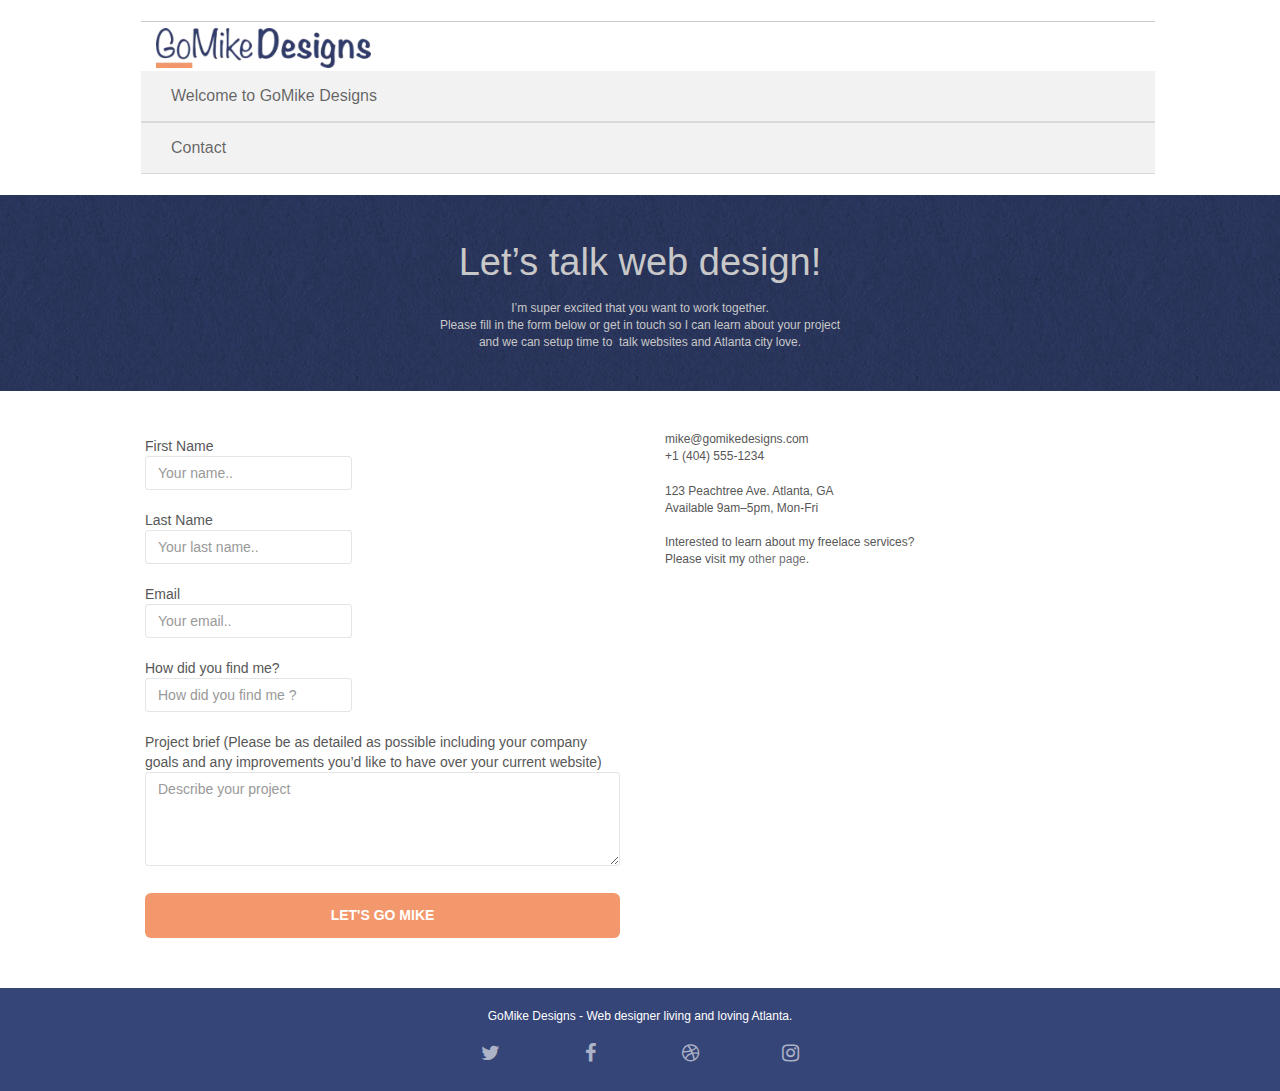
==== page2.html @ f14f6862 "Trying to put button in black for contrast issues" ====
<!doctype html>
<html lang=EN>
<head>
    <meta charset="utf-8">
    <meta name="keywords" content="seo, google, website, internet, web design, design agency, design agency, design agency, design agency, design agency, design agency, logo design atlanta">
    <meta name="description" content="I'm Mike and your should hire me to build your website">
    <meta name="viewport" content="width=device-width, initial-scale=1.0, viewport-fit=cover">
    <link rel="shortcut icon" type="image/png" href="favicon.jpg">
    
	<link rel="stylesheet" type="text/css" href="./css/bootstrap-min.css">
	<link rel="stylesheet" type="text/css" href="style-min.css">
	<link rel="stylesheet" type="text/css" href="./css/font-awesome-min.css">
	<link rel="stylesheet" type="text/css" href="./css/et-line-min.css">

	<title>Contact</title>
    
<!-- Analytics -->
 
<!-- Analytics END -->
    
</head>
<body>
<!-- Main container -->
<div class="page-container">
    
<!-- bloc-0 -->
<div class="bloc bgc-white l-bloc " id="bloc-0">
	<div class="container bloc-sm">
		<nav class="navbar row">
			<div class="navbar-header">
				<a class="navbar-brand" href="index.html"><img src="images/atlanta-web-design-logo.webp"  height="40" alt="logo, seo, google, website, internet, web design, design agency"></a>
				<button id="nav-toggle" type="button" class="ui-navbar-toggle navbar-toggle" data-toggle="collapse" data-target=".navbar-1">
					<span class="sr-only">Toggle navigation</span><span class="icon-bar"></span><span class="icon-bar"></span><span class="icon-bar"></span>
				</button>
			</div>
			<div class="collapse navbar-collapse navbar-1 special-dropdown-nav">
				<ul class="site-navigation nav navbar-nav">
					<li>
						<a href="index.html">Welcome to GoMike Designs</a>
					</li>
					<li>
					</li>
					<li>
						<a href="page2.html">Contact</a>
					</li>
				</ul>
			</div>
		</nav>
	</div>
</div>
<!-- bloc-0 END -->

<!-- bloc-6 -->
<div class="bloc bg-dots-bg bg-repeat bgc-dark-slate-blue d-bloc bloc-bg-texture texture-paper" id="bloc-6">
	<div class="container bloc-lg">
		<div class="row">
			<div class="col-sm-12">
				<p class="text-center hero-bloc-text tc-white">
					Let&rsquo;s talk web design!
				</p>
				<p class="text-center mg-lg tc-white tight-width-whitespace">
					I&rsquo;m super excited that you want to work together.<br>Please fill in the form below or get in touch so I can learn about your project <br>and we can setup time to &nbsp;talk websites and Atlanta city love.
				</p>
			</div>
		</div>
	</div>
</div>
<!-- bloc-6 END -->

<!-- bloc-7 -->
<div class="bloc bgc-white l-bloc" id="bloc-7">
	<div class="container bloc-lg">
		<div class="row">
			<div class="col-sm-6">
				<form id="form_1" novalidate success-msg="Your message has been sent." fail-msg="Sorry it seems that our mail server is not responding, Sorry for the inconvenience!">
					<div class="form-group">
						<label for="fname">First Name
							<input id="fname" class="form-control" type="text" required placeholder="Your name.."/>
						</label>
					</div>
					<div class="form-group">
						<label for="lname">Last Name
							<input id="lname" class="form-control" type="text" required placeholder="Your last name.."/>
						</label>
					</div>
					<div class="form-group">
						<label for="fname">
							Email
							<input id="email" class="form-control" type="email" required placeholder="Your email.."/>
						</label>
					</div>
					<div class="form-group">
						<label for="foud-us">
							How did you find me?
							<input class="form-control" type="text" required id="input_504" placeholder="How did you find me ?"/>
						</label>
					</div>
					<div class="form-group">
						<label for="project-brief">
							Project brief (Please be as detailed as possible including your company goals and any improvements you&rsquo;d like to have over your current website)<br>
							<textarea id="message" class="form-control" type="text" rows="4" cols="50" required placeholder="Describe your project"></textarea>
						</label>
					</div> 
					<button class="bloc-button btn btn-lg btn-block cta-hero btn-atomic-tangerine" type="submit" color=black>
						Let's go Mike
					</button>



				</form>
			</div>
			<div class="col-sm-6">
				<p>
					mike@gomikedesigns.com<br>+1 (404) 555-1234<br> <br>123 Peachtree Ave. Atlanta, GA<br>Available 9am–5pm, Mon-Fri <br> <br>Interested to learn about my freelace services? <br>Please visit my&nbsp;<a class="ltc-atomic-tangerine" href="index.html">other page</a>.
				</p>
			</div>
		</div>
	</div>
</div>
<!-- bloc-7 END -->

<!-- ScrollToTop Button -->
<a class="bloc-button btn btn-d scrollToTop" onclick="scrollToTarget('1')"><span class="fa fa-chevron-up"></span></a>
<!-- ScrollToTop Button END-->


<!-- Footer - bloc-8 -->
<div class="bloc bgc-dark-slate-blue d-bloc" id="bloc-8">
	<div class="container bloc-sm">
		<div class="row">
			<div class="col-sm-12">
				<p class="text-center white">
					GoMike Designs - Web designer living and loving Atlanta.<br>
				</p>
				<div class="row row-no-gutters social">
					<div class="col-sm-3">
						<div class="text-center">
							<a class="social" href="https://twitter.com/">
								<span class="hide">link to twitter page</span>
								<span class="fa fa-twitter icon-md"></span>
							</a>
						</div>
					</div>
					<div class="col-sm-3">
						<div class="text-center">
							<a class="social" href="https://www.facebook.com/">
								<span class="hide">link to facebook page</span>
								<span class="fa fa-facebook icon-md"></span>
							</a>
						</div>
					</div>
					<div class="col-sm-3">
						<div class="text-center">
							<a class="social" href="https://dribbble.com/">
								<span class="hide">link to dribbble page</span>
								<span class="fa fa-dribbble icon-md"></span>
							</a>
						</div>
					</div>
					<div class="col-sm-3">
						<div class="text-center">
							<a class="social" href="https://www.instagram.com/">
								<span class="hide">link to instagram page</span>
								<span class="fa fa-instagram icon-md"></span>
							</a>
						</div>
					</div>
				</div>
			</div>
		</div>
	</div>
</div>
<!-- Footer - bloc-8 END -->

</div>
<!-- Main container END -->

	<script src="./js/jquery-2.1.0-min.js"></script>
	<script src="./js/bootstrap-min.js"></script>
	<script src="./js/blocs-min.js"></script>
	<script src="./js/jquery.touchSwipe-min.js"></script>
	<script src="./js/gmaps-min.js"></script>




</body>
</html>
---- style-min.css ----
body{margin:0;padding:0;background:#fff;overflow-x:hidden;-webkit-font-smoothing:antialiased;-moz-osx-font-smoothing:grayscale}a,button{transition:all .3s ease-in-out;outline:0}img{max-width:100%;height:auto}a:hover{text-decoration:none;cursor:pointer}#page-loading-blocs-notifaction{position:fixed;top:0;bottom:0;width:100%;z-index:100000;background:#fff url(img/pageload-spinner.gif) no-repeat center center}.bloc{width:100%;clear:both;background:50% 50% no-repeat;padding:0 50px;-webkit-background-size:cover;-moz-background-size:cover;-o-background-size:cover;background-size:cover;position:relative}.bloc .container{padding-left:0;padding-right:0}.bloc-lg{padding:100px 50px}.bloc-md{padding:50px}.bloc-sm{padding:20px 50px}.bg-b-edge,.bg-bl-edge,.bg-br-edge,.bg-center,.bg-l-edge,.bg-r-edge,.bg-repeat,.bg-t-edge,.bg-tl-edge,.bg-tr-edge{-webkit-background-size:auto;-moz-background-size:auto;-o-background-size:auto;background-size:auto}.bg-repeat{background:repeat}.bg-t-edge{background:top no-repeat}.bloc-bg-texture::before{content:"";background-size:2px 2px;position:absolute;top:0;bottom:0;left:0;right:0}.texture-paper::before{background:url(img/texture-paper.webp);background-size:280px 280px}.b-parallax{background-attachment:fixed}.d-bloc{color:rgba(255,255,255,.7)}.d-bloc button:hover{color:rgba(255,255,255,.9)}.d-bloc .icon-round,.d-bloc .icon-rounded,.d-bloc .icon-semi-rounded-a,.d-bloc .icon-semi-rounded-b,.d-bloc .icon-square{border-color:rgba(255,255,255,.9)}.d-bloc .divider-h span{border-color:rgba(255,255,255,.2)}.d-bloc .a-btn,.d-bloc .navbar a,.d-bloc .navbar-brand,.d-bloc a .icon-lg,.d-bloc a .icon-md,.d-bloc a .icon-sm,.d-bloc a .icon-xl,.d-bloc h1 a,.d-bloc h2 a,.d-bloc h3 a,.d-bloc h4 a,.d-bloc h5 a,.d-bloc h6 a,.d-bloc p a{color:rgba(255,255,255,.6)}.d-bloc .a-btn:hover,.d-bloc .navbar a:hover,.d-bloc .navbar-brand:hover,.d-bloc a:hover .icon-lg,.d-bloc a:hover .icon-md,.d-bloc a:hover .icon-sm,.d-bloc a:hover .icon-xl,.d-bloc h1 a:hover,.d-bloc h2 a:hover,.d-bloc h3 a:hover,.d-bloc h4 a:hover,.d-bloc h5 a:hover,.d-bloc h6 a:hover,.d-bloc p a:hover{color:#fff}.d-bloc .navbar-toggle .icon-bar{background:#fff}.d-bloc .btn-wire,.d-bloc .btn-wire:hover{color:#fff;border-color:#fff}.d-bloc .panel{color:rgba(0,0,0,.5)}.d-bloc .panel button:hover{color:rgba(0,0,0,.7)}.d-bloc .panel icon{border-color:rgba(0,0,0,.7)}.d-bloc .panel .divider-h span{border-color:rgba(0,0,0,.1)}.d-bloc .panel .a-btn{color:rgba(0,0,0,.6)}.d-bloc .panel .a-btn:hover{color:#000}.d-bloc .panel .btn-wire,.d-bloc .panel .btn-wire:hover{color:rgba(0,0,0,.7);border-color:rgba(0,0,0,.3)}.d-bloc .panel,.l-bloc{color:rgba(0,0,0,.5)}.d-bloc .panel button:hover,.l-bloc button:hover{color:rgba(0,0,0,.7)}.l-bloc .icon-round,.l-bloc .icon-rounded,.l-bloc .icon-semi-rounded-a,.l-bloc .icon-semi-rounded-b,.l-bloc .icon-square{border-color:rgba(0,0,0,.7)}.d-bloc .panel .divider-h span,.l-bloc .divider-h span{border-color:rgba(0,0,0,.1)}.d-bloc .panel .a-btn,.l-bloc .a-btn,.l-bloc .navbar a,.l-bloc .navbar-brand,.l-bloc a .icon-lg,.l-bloc a .icon-md,.l-bloc a .icon-sm,.l-bloc a .icon-xl,.l-bloc h1 a,.l-bloc h2 a,.l-bloc h3 a,.l-bloc h4 a,.l-bloc h5 a,.l-bloc h6 a,.l-bloc p a{color:rgba(0,0,0,.6)}.d-bloc .panel .a-btn:hover,.l-bloc .a-btn:hover,.l-bloc .navbar a:hover,.l-bloc .navbar-brand:hover,.l-bloc a:hover .icon-lg,.l-bloc a:hover .icon-md,.l-bloc a:hover .icon-sm,.l-bloc a:hover .icon-xl,.l-bloc h1 a:hover,.l-bloc h2 a:hover,.l-bloc h3 a:hover,.l-bloc h4 a:hover,.l-bloc h5 a:hover,.l-bloc h6 a:hover,.l-bloc p a:hover{color:#000}.l-bloc .navbar-toggle .icon-bar{color:rgba(0,0,0,.6)}.d-bloc .panel .btn-wire,.d-bloc .panel .btn-wire:hover,.l-bloc .btn-wire,.l-bloc .btn-wire:hover{color:rgba(0,0,0,.7);border-color:rgba(0,0,0,.3)}.voffset{margin-top:30px}.voffset-lg{margin-top:80px}.row-no-gutters{margin-right:0;margin-left:0}.row.row-no-gutters>[class*=" col-"],.row.row-no-gutters>[class^=col-]{padding-right:0;padding-left:0}#bloc-2-services p{font-size:11px}.navbar{margin-bottom:0;z-index:1}.navbar-brand{height:auto;padding:3px 15px;font-size:25px;font-weight:400;font-weight:600;line-height:44px}.navbar-brand img{max-height:200px;margin:0 5px 0 0;display:inline}.navbar-brand img[src$=svg]{min-width:100px}.nav-center .navbar-brand img{margin:0}.navbar .nav{padding-top:2px;margin-right:-16px;float:right;z-index:1}.nav>li{float:left;margin-top:4px;font-size:16px}.navbar-nav .open .dropdown-menu>li>a{text-align:inherit}.nav>li a:focus,.nav>li a:hover{background:0 0}.navbar-toggle{margin:10px 10px 0 0;border:0}.navbar-toggle:hover{background:0 0}.navbar-toggle .icon-bar{background-color:rgba(0,0,0,.5);width:26px}.nav-invert .navbar .nav{float:left}.nav-invert .navbar-brand,.nav-invert .navbar-header{float:right;position:relative;z-index:2}@media (min-width:768px){.site-navigation{position:absolute;top:50%;right:20px;transform:translate(0,-50%);-webkit-transform:translateY(-50%)}.nav>li .dropdown-menu a,.nav>li .dropdown-menu a:hover{color:#484848}.nav-invert .site-navigation{left:0;right:0}.nav-center{text-align:center}.nav-center .navbar-header{width:100%}.nav-center .nav>li,.nav-center .navbar-brand,.nav-center .navbar-header{float:none;display:inline-block}.nav-center .site-navigation{position:relative;width:100%;right:0;margin-right:0;margin-top:20px}.nav-center.mini-nav .navbar-toggle{float:none;margin:10px auto 0}}.nav>li>.dropdown a{background:0 0;display:block;padding:14px 15px}nav .caret{margin:0 5px}.dropdown-menu .dropdown-menu{top:-8px;left:100%}.dropdown-menu .dropmenu-flow-right{top:100%;left:0;margin-left:-1px;border-top-left-radius:0;border-top-right-radius:0}.dropdown-menu .dropdown span{border:4px solid #000;border-top-color:transparent;border-right-color:transparent;border-bottom-color:transparent;margin:6px -5px 0 0;float:right}.mg-md{margin-top:10px;margin-bottom:20px}.mg-lg{margin-top:10px;margin-bottom:40px}.btn{margin:0 5px 5px 0}.btn.pull-right{margin:0 0 5px 5px}.btn-d,.btn-d:focus,.btn-d:hover{color:#fff;background:rgba(0,0,0,.3)}button{outline:0}.btn-rd{border-radius:40px}.btn-clean{border:1px solid rgba(0,0,0,.08);border-bottom-color:rgba(0,0,0,.1);text-shadow:0 1px 0 rgba(0,0,1,.1);box-shadow:0 1px 3px rgba(0,0,1,.25),inset 0 1px 0 0 rgba(255,255,255,.15)}.icon-md{font-size:30px;margin:8px}.icon-lg{font-size:60px}.sm-shadow{text-shadow:0 1px 2px rgba(0,0,0,.3)}.panel-sq,.panel-sq .panel-footer,.panel-sq .panel-heading{border-radius:0}.panel-rd{border-radius:30px}.panel-rd .panel-heading{border-radius:29px 29px 0 0}.panel-rd .panel-footer{border-radius:0 0 29px 29px}.form-control{border-color:rgba(0,0,0,.1);box-shadow:none}.scrollToTop{width:40px;height:40px;position:fixed;bottom:20px;right:20px;opacity:0;z-index:500;transition:all .3s ease-in-out}.scrollToTop span{margin-top:6px}.showScrollTop{font-size:14px;opacity:1}a[data-lightbox]{position:relative;display:block;text-align:center}a[data-lightbox]:hover::before{content:"+";font-family:HelveticaNeue-Light,"Helvetica Neue Light","Helvetica Neue",Helvetica,Arial;font-size:32px;width:50px;height:50px;margin-left:-25px;border-radius:50%;background:rgba(0,0,0,.6);color:#fff;font-weight:100;z-index:1;position:absolute;top:50%;transform:translateY(-50%);-webkit-transform:translateY(-50%)}a[data-lightbox]:hover img{opacity:.6;-webkit-animation-fill-mode:none;animation-fill-mode:none}#lightbox-modal{display:flex;align-items:center}#lightbox-modal .modal-dialog{width:90%;max-width:900px;margin:0 auto 0}#lightbox-modal .modal-dialog img{max-height:90vh;margin:0 auto}.lightbox-caption{padding:20px;color:#fff;background:rgba(0,0,0,.5);position:absolute;left:15px;right:15px;bottom:5px}.close-lightbox{color:#fff;font-size:30px;position:absolute;top:20px;right:20px;z-index:20;background:rgba(0,0,0,.5);border:none;line-height:30px;padding:0 9px 5px;opacity:.3}.close-lightbox:hover,.next-lightbox:hover,.prev-lightbox:hover{opacity:1;color:#fff}.next-lightbox,.prev-lightbox{font-size:20px;color:rgba(255,255,255,.9);background:rgba(0,0,0,.5);transition:all .2s ease-in-out;position:absolute;top:45%;z-index:1;opacity:.4}.next-lightbox{padding:6px 8px 1px 13px;right:25px}.prev-lightbox{padding:6px 13px 1px 10px;left:25px}.snapshot-lb .modal-body{padding-bottom:45px}.snapshot-lb .lightbox-caption{padding:0;color:rgba(0,0,0,.5);background:0 0}.btn,a,h1,h2,h3,h4,h5,h6,label,p{font-family:helvetica;font-weight:400;color:#575757}.container{max-width:1000px}.hero-bloc-text{font-size:38px}.hero-bloc-text-sub{font-size:36px}.statement-bloc-text{line-height:26px;font-style:italic;font-size:20px;text-align:center;font-weight:lighter;max-width:520px;margin:auto auto auto auto}p{font-size:12px}.tight-width-whitespace{max-width:600px;margin:auto auto auto auto}.h1{font-size:20px;font-family:"Open Sans"}.cta-hero{margin-top:22px;color:#fff;text-transform:uppercase;padding:12px 28px 12px 28px;font-size:1em;font-weight:700}.social{max-width:400px;margin:auto auto auto auto}.social a{text-decoration:none;color:#000;font-size:2rem}.hide{opacity:0}h2{font-size:22px;line-height:1.4em}h3{font-size:15px;text-transform:uppercase;font-weight:700;color:#333}.med-width-whitespace{max-width:800px;margin:auto auto auto auto;box-shadow:0 0 0 #000}h1{color:#333}h4{color:#333}.icons{margin-bottom:14px;margin-top:24px}.white{color:#fff}.portfolio-thumb{margin-bottom:24px}.portfolio-row{margin-bottom:44px;margin-top:50px}.avatar{box-shadow:0 4px 9px rgba(0,0,0,.3)}.black-background{background-color:rgba(35,31,32,.7);padding:40px 40px 40px 40px}.bold-link{font-weight:900;text-decoration:underline}.service-header{font-size:15px;font-weight:700;text-transform:uppercase}.bgc-white{background-color:#fff}.bgc-dark-slate-blue{background-color:#364577}.bgc-atomic-tangerine{background-color:#f3976c}.tc-white{color:#c8c8c8}.btn-atomic-tangerine{background:#f3976c;color:#fff}.btn-atomic-tangerine:hover{background:#c27956;color:#fff}.ltc-white{color:#fff}.ltc-white:hover{color:#ccc}.ltc-atomic-tangerine{color:#f3976c}.ltc-atomic-tangerine:hover{color:#c27956}.icon-dark-slate-blue{color:#364577;border-color:#364577}.bg-dots-bg img{background-image:url(img/dots-bg.webp)}.bg-lines-h2-bg img{background-image:url(img/lines-h2-bg.webp)}.bg-atlanta-20made-20sign img{background-image:url(img/atlanta-made-sign.webp)}.bg-atlanta-20made-20sign-20orange img{background-image:url(img/atlanta-made-sign-orange.webp);padding-right:20px}.bloc-tile-2.full-width-bloc .container,.bloc-tile-3.full-width-bloc .container,.bloc-tile-4.full-width-bloc .container,.bloc.full-width-bloc{padding-left:0;padding-right:0}.nav-center.navbar .nav{max-width:100%}.b-parallax{background-attachment:scroll}#hero-bloc,.page-container{overflow-x:hidden;position:relative}.bloc{padding-left:constant(safe-area-inset-left);padding-right:constant(safe-area-inset-right)}.bloc-group,.bloc-group .bloc{display:block;width:100%}.bloc-fill-screen .fill-bloc-bottom-edge,.bloc-fill-screen .fill-bloc-top-edge{padding:0 20px;padding-left:constant(safe-area-inset-left);padding-right:constant(safe-area-inset-right)}#disqus_thread,h1,h2,h3,h4,h5,h6,p{padding-left:10px;padding-right:10px}.b-parallax{background-attachment:scroll}.navbar .nav{padding-top:0;border-top:1px solid rgba(0,0,0,.2);float:none}.navbar.row{margin-left:0;margin-right:0}.site-navigation{position:inherit;transform:none;-webkit-transform:none;-ms-transform:none}.nav>li{margin-top:0;border-bottom:1px solid rgba(0,0,0,.1);background:rgba(0,0,0,.05);text-align:left;padding-left:15px;width:100%}.nav>li:hover{background:rgba(0,0,0,.08)}.dropdown .dropdown a .caret{float:none;margin:5px 0 0 10px;border:4px solid #000;border-bottom-color:transparent;border-right-color:transparent;border-left-color:transparent}#hero-bloc .navbar .nav{background:rgba(0,0,0,.8)}#hero-bloc .navbar .nav a{color:rgba(255,255,255,.6)}.hero{padding:50px 0}.hero-nav{left:-1px;right:-1px}.navbar-collapse{padding:0;overflow-x:hidden;-webkit-box-shadow:none;box-shadow:none}.navbar-brand img{max-height:40px;width:auto}.nav-invert .navbar-header{float:none;width:100%}.nav-invert .navbar-toggle{float:left;margin-left:10px}.bloc{padding-left:0;padding-right:0}.bloc-lg,.bloc-xl,.bloc-xxl{padding:40px 0}.bloc-md,.bloc-sm{padding-left:0;padding-right:0}.bloc-fill-screen .fill-bloc-bottom-edge,.bloc-fill-screen .fill-bloc-top-edge,.bloc-tile-2 .container,.bloc-tile-3 .container,.bloc-tile-4 .container{padding-left:0;padding-right:0}.a-block{padding:0 10px}.btn-dwn{display:none}.voffset{margin-top:5px}.voffset-md{margin-top:20px}.voffset-lg{margin-top:30px}form{padding:5px}.close-lightbox{display:inline-block}.blocsapp-device-iphone5{background-size:216px 425px;padding-top:60px;width:216px;height:425px}.blocsapp-device-iphone5 img{width:180px;height:320px}
---- css/et-line-min.css ----
/**
 * Minified by jsDelivr using clean-css v4.1.6.
 * Original file: /npm/et-line@1.0.1/style.css
 * 
 * Do NOT use SRI with dynamically generated files! More information: https://www.jsdelivr.com/using-sri-with-dynamic-files
 */
 @font-face{font-family:et-line;src:url(fonts/et-line.eot);src:url(fonts/et-line.eot?#iefix) format('embedded-opentype'),url(fonts/et-line.woff) format('woff'),url(fonts/et-line.ttf) format('truetype'),url(fonts/et-line.svg#et-line) format('svg');font-weight:400;font-style:normal}[data-icon]:before{font-family:et-line;content:attr(data-icon);speak:none;font-weight:400;font-variant:normal;text-transform:none;line-height:1;-webkit-font-smoothing:antialiased;-moz-osx-font-smoothing:grayscale;display:inline-block}.icon-adjustments,.icon-alarmclock,.icon-anchor,.icon-aperture,.icon-attachment,.icon-bargraph,.icon-basket,.icon-beaker,.icon-bike,.icon-book-open,.icon-briefcase,.icon-browser,.icon-calendar,.icon-camera,.icon-caution,.icon-chat,.icon-circle-compass,.icon-clipboard,.icon-clock,.icon-cloud,.icon-compass,.icon-desktop,.icon-dial,.icon-document,.icon-documents,.icon-download,.icon-dribbble,.icon-edit,.icon-envelope,.icon-expand,.icon-facebook,.icon-flag,.icon-focus,.icon-gears,.icon-genius,.icon-gift,.icon-global,.icon-globe,.icon-googleplus,.icon-grid,.icon-happy,.icon-hazardous,.icon-heart,.icon-hotairballoon,.icon-hourglass,.icon-key,.icon-laptop,.icon-layers,.icon-lifesaver,.icon-lightbulb,.icon-linegraph,.icon-linkedin,.icon-lock,.icon-magnifying-glass,.icon-map,.icon-map-pin,.icon-megaphone,.icon-mic,.icon-mobile,.icon-newspaper,.icon-notebook,.icon-paintbrush,.icon-paperclip,.icon-pencil,.icon-phone,.icon-picture,.icon-pictures,.icon-piechart,.icon-presentation,.icon-pricetags,.icon-printer,.icon-profile-female,.icon-profile-male,.icon-puzzle,.icon-quote,.icon-recycle,.icon-refresh,.icon-ribbon,.icon-rss,.icon-sad,.icon-scissors,.icon-scope,.icon-search,.icon-shield,.icon-speedometer,.icon-strategy,.icon-streetsign,.icon-tablet,.icon-target,.icon-telescope,.icon-toolbox,.icon-tools,.icon-tools-2,.icon-trophy,.icon-tumblr,.icon-twitter,.icon-upload,.icon-video,.icon-wallet,.icon-wine{font-family:et-line;speak:none;font-style:normal;font-weight:400;font-variant:normal;text-transform:none;line-height:1;-webkit-font-smoothing:antialiased;-moz-osx-font-smoothing:grayscale;display:inline-block}.icon-mobile:before{content:"\e000"}.icon-laptop:before{content:"\e001"}.icon-desktop:before{content:"\e002"}.icon-tablet:before{content:"\e003"}.icon-phone:before{content:"\e004"}.icon-document:before{content:"\e005"}.icon-documents:before{content:"\e006"}.icon-search:before{content:"\e007"}.icon-clipboard:before{content:"\e008"}.icon-newspaper:before{content:"\e009"}.icon-notebook:before{content:"\e00a"}.icon-book-open:before{content:"\e00b"}.icon-browser:before{content:"\e00c"}.icon-calendar:before{content:"\e00d"}.icon-presentation:before{content:"\e00e"}.icon-picture:before{content:"\e00f"}.icon-pictures:before{content:"\e010"}.icon-video:before{content:"\e011"}.icon-camera:before{content:"\e012"}.icon-printer:before{content:"\e013"}.icon-toolbox:before{content:"\e014"}.icon-briefcase:before{content:"\e015"}.icon-wallet:before{content:"\e016"}.icon-gift:before{content:"\e017"}.icon-bargraph:before{content:"\e018"}.icon-grid:before{content:"\e019"}.icon-expand:before{content:"\e01a"}.icon-focus:before{content:"\e01b"}.icon-edit:before{content:"\e01c"}.icon-adjustments:before{content:"\e01d"}.icon-ribbon:before{content:"\e01e"}.icon-hourglass:before{content:"\e01f"}.icon-lock:before{content:"\e020"}.icon-megaphone:before{content:"\e021"}.icon-shield:before{content:"\e022"}.icon-trophy:before{content:"\e023"}.icon-flag:before{content:"\e024"}.icon-map:before{content:"\e025"}.icon-puzzle:before{content:"\e026"}.icon-basket:before{content:"\e027"}.icon-envelope:before{content:"\e028"}.icon-streetsign:before{content:"\e029"}.icon-telescope:before{content:"\e02a"}.icon-gears:before{content:"\e02b"}.icon-key:before{content:"\e02c"}.icon-paperclip:before{content:"\e02d"}.icon-attachment:before{content:"\e02e"}.icon-pricetags:before{content:"\e02f"}.icon-lightbulb:before{content:"\e030"}.icon-layers:before{content:"\e031"}.icon-pencil:before{content:"\e032"}.icon-tools:before{content:"\e033"}.icon-tools-2:before{content:"\e034"}.icon-scissors:before{content:"\e035"}.icon-paintbrush:before{content:"\e036"}.icon-magnifying-glass:before{content:"\e037"}.icon-circle-compass:before{content:"\e038"}.icon-linegraph:before{content:"\e039"}.icon-mic:before{content:"\e03a"}.icon-strategy:before{content:"\e03b"}.icon-beaker:before{content:"\e03c"}.icon-caution:before{content:"\e03d"}.icon-recycle:before{content:"\e03e"}.icon-anchor:before{content:"\e03f"}.icon-profile-male:before{content:"\e040"}.icon-profile-female:before{content:"\e041"}.icon-bike:before{content:"\e042"}.icon-wine:before{content:"\e043"}.icon-hotairballoon:before{content:"\e044"}.icon-globe:before{content:"\e045"}.icon-genius:before{content:"\e046"}.icon-map-pin:before{content:"\e047"}.icon-dial:before{content:"\e048"}.icon-chat:before{content:"\e049"}.icon-heart:before{content:"\e04a"}.icon-cloud:before{content:"\e04b"}.icon-upload:before{content:"\e04c"}.icon-download:before{content:"\e04d"}.icon-target:before{content:"\e04e"}.icon-hazardous:before{content:"\e04f"}.icon-piechart:before{content:"\e050"}.icon-speedometer:before{content:"\e051"}.icon-global:before{content:"\e052"}.icon-compass:before{content:"\e053"}.icon-lifesaver:before{content:"\e054"}.icon-clock:before{content:"\e055"}.icon-aperture:before{content:"\e056"}.icon-quote:before{content:"\e057"}.icon-scope:before{content:"\e058"}.icon-alarmclock:before{content:"\e059"}.icon-refresh:before{content:"\e05a"}.icon-happy:before{content:"\e05b"}.icon-sad:before{content:"\e05c"}.icon-facebook:before{content:"\e05d"}.icon-twitter:before{content:"\e05e"}.icon-googleplus:before{content:"\e05f"}.icon-rss:before{content:"\e060"}.icon-tumblr:before{content:"\e061"}.icon-linkedin:before{content:"\e062"}.icon-dribbble:before{content:"\e063"}
 /*# sourceMappingURL=/sm/40855b072843afa7089e7fcb51ba61f725719d7ba2939b16b085d5ece6463ecc.map */
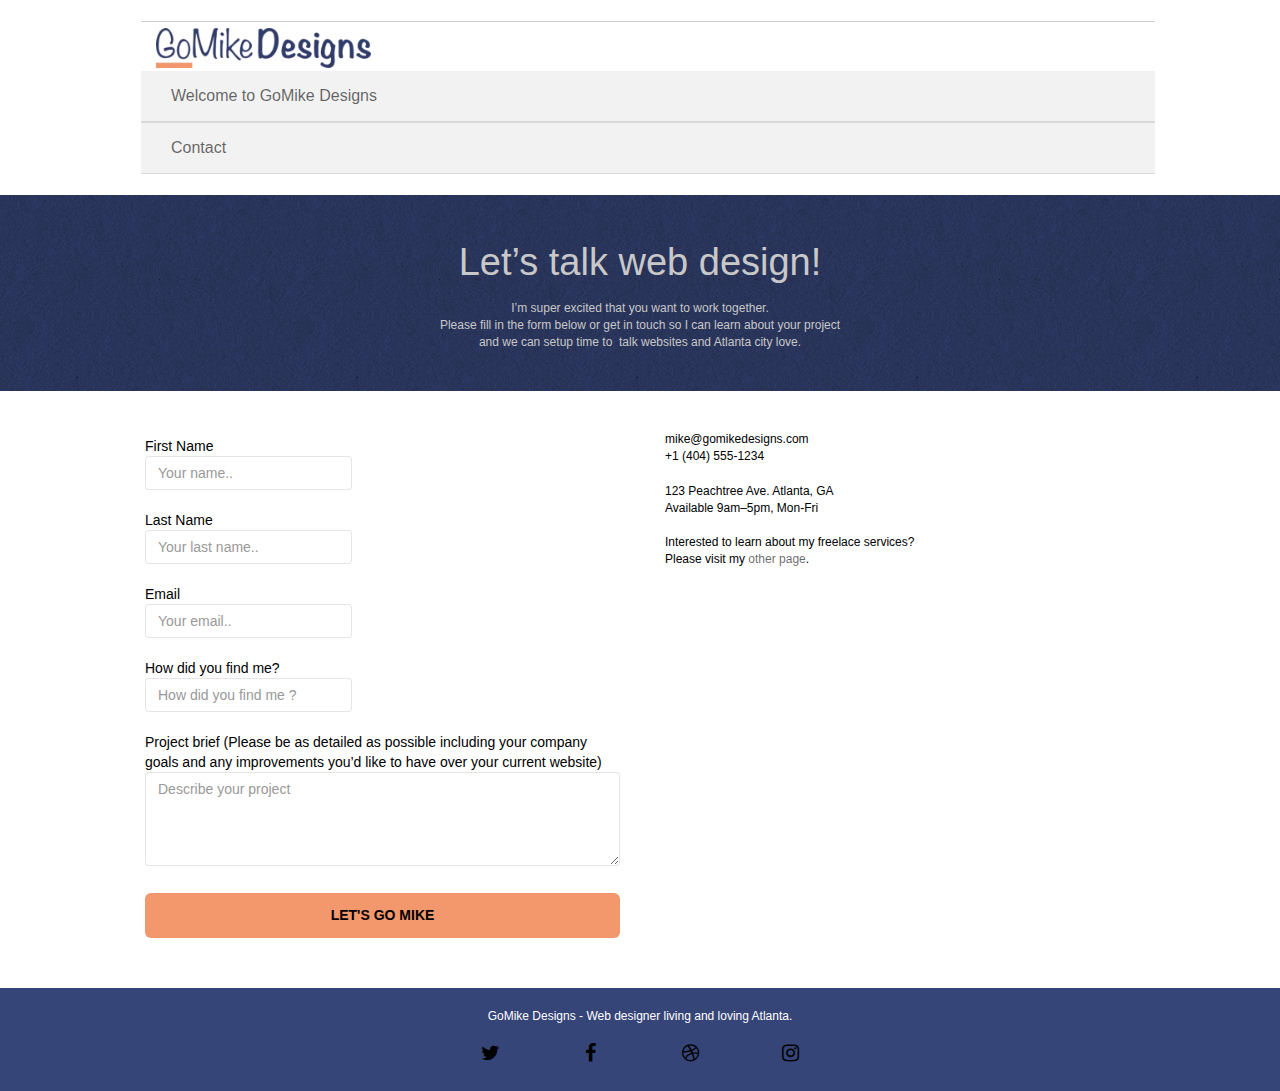
==== commit 7418a40f: "added width and high to images in page 2" ====
--- a/page2.html
+++ b/page2.html
@@ -28,7 +28,7 @@
 	<div class="container bloc-sm">
 		<nav class="navbar row">
 			<div class="navbar-header">
-				<a class="navbar-brand" href="index.html"><img src="images/atlanta-web-design-logo.webp"  height="40" alt="logo, seo, google, website, internet, web design, design agency"></a>
+				<a class="navbar-brand" href="index.html"><img src="images/atlanta-web-design-logo.webp"  width="430" height="80" alt="logo, seo, google, website, internet, web design, design agency"></a>
 				<button id="nav-toggle" type="button" class="ui-navbar-toggle navbar-toggle" data-toggle="collapse" data-target=".navbar-1">
 					<span class="sr-only">Toggle navigation</span><span class="icon-bar"></span><span class="icon-bar"></span><span class="icon-bar"></span>
 				</button>
@@ -166,7 +166,6 @@
 						</div>
 					</div>
 				</div>
-			</div>
 		</div>
 	</div>
 </div>
--- a/style-min.css
+++ b/style-min.css
@@ -1 +1 @@
-body{margin:0;padding:0;background:#fff;overflow-x:hidden;-webkit-font-smoothing:antialiased;-moz-osx-font-smoothing:grayscale}a,button{transition:all .3s ease-in-out;outline:0}img{max-width:100%;height:auto}a:hover{text-decoration:none;cursor:pointer}#page-loading-blocs-notifaction{position:fixed;top:0;bottom:0;width:100%;z-index:100000;background:#fff url(img/pageload-spinner.gif) no-repeat center center}.bloc{width:100%;clear:both;background:50% 50% no-repeat;padding:0 50px;-webkit-background-size:cover;-moz-background-size:cover;-o-background-size:cover;background-size:cover;position:relative}.bloc .container{padding-left:0;padding-right:0}.bloc-lg{padding:100px 50px}.bloc-md{padding:50px}.bloc-sm{padding:20px 50px}.bg-b-edge,.bg-bl-edge,.bg-br-edge,.bg-center,.bg-l-edge,.bg-r-edge,.bg-repeat,.bg-t-edge,.bg-tl-edge,.bg-tr-edge{-webkit-background-size:auto;-moz-background-size:auto;-o-background-size:auto;background-size:auto}.bg-repeat{background:repeat}.bg-t-edge{background:top no-repeat}.bloc-bg-texture::before{content:"";background-size:2px 2px;position:absolute;top:0;bottom:0;left:0;right:0}.texture-paper::before{background:url(img/texture-paper.webp);background-size:280px 280px}.b-parallax{background-attachment:fixed}.d-bloc{color:rgba(255,255,255,.7)}.d-bloc button:hover{color:rgba(255,255,255,.9)}.d-bloc .icon-round,.d-bloc .icon-rounded,.d-bloc .icon-semi-rounded-a,.d-bloc .icon-semi-rounded-b,.d-bloc .icon-square{border-color:rgba(255,255,255,.9)}.d-bloc .divider-h span{border-color:rgba(255,255,255,.2)}.d-bloc .a-btn,.d-bloc .navbar a,.d-bloc .navbar-brand,.d-bloc a .icon-lg,.d-bloc a .icon-md,.d-bloc a .icon-sm,.d-bloc a .icon-xl,.d-bloc h1 a,.d-bloc h2 a,.d-bloc h3 a,.d-bloc h4 a,.d-bloc h5 a,.d-bloc h6 a,.d-bloc p a{color:rgba(255,255,255,.6)}.d-bloc .a-btn:hover,.d-bloc .navbar a:hover,.d-bloc .navbar-brand:hover,.d-bloc a:hover .icon-lg,.d-bloc a:hover .icon-md,.d-bloc a:hover .icon-sm,.d-bloc a:hover .icon-xl,.d-bloc h1 a:hover,.d-bloc h2 a:hover,.d-bloc h3 a:hover,.d-bloc h4 a:hover,.d-bloc h5 a:hover,.d-bloc h6 a:hover,.d-bloc p a:hover{color:#fff}.d-bloc .navbar-toggle .icon-bar{background:#fff}.d-bloc .btn-wire,.d-bloc .btn-wire:hover{color:#fff;border-color:#fff}.d-bloc .panel{color:rgba(0,0,0,.5)}.d-bloc .panel button:hover{color:rgba(0,0,0,.7)}.d-bloc .panel icon{border-color:rgba(0,0,0,.7)}.d-bloc .panel .divider-h span{border-color:rgba(0,0,0,.1)}.d-bloc .panel .a-btn{color:rgba(0,0,0,.6)}.d-bloc .panel .a-btn:hover{color:#000}.d-bloc .panel .btn-wire,.d-bloc .panel .btn-wire:hover{color:rgba(0,0,0,.7);border-color:rgba(0,0,0,.3)}.d-bloc .panel,.l-bloc{color:rgba(0,0,0,.5)}.d-bloc .panel button:hover,.l-bloc button:hover{color:rgba(0,0,0,.7)}.l-bloc .icon-round,.l-bloc .icon-rounded,.l-bloc .icon-semi-rounded-a,.l-bloc .icon-semi-rounded-b,.l-bloc .icon-square{border-color:rgba(0,0,0,.7)}.d-bloc .panel .divider-h span,.l-bloc .divider-h span{border-color:rgba(0,0,0,.1)}.d-bloc .panel .a-btn,.l-bloc .a-btn,.l-bloc .navbar a,.l-bloc .navbar-brand,.l-bloc a .icon-lg,.l-bloc a .icon-md,.l-bloc a .icon-sm,.l-bloc a .icon-xl,.l-bloc h1 a,.l-bloc h2 a,.l-bloc h3 a,.l-bloc h4 a,.l-bloc h5 a,.l-bloc h6 a,.l-bloc p a{color:rgba(0,0,0,.6)}.d-bloc .panel .a-btn:hover,.l-bloc .a-btn:hover,.l-bloc .navbar a:hover,.l-bloc .navbar-brand:hover,.l-bloc a:hover .icon-lg,.l-bloc a:hover .icon-md,.l-bloc a:hover .icon-sm,.l-bloc a:hover .icon-xl,.l-bloc h1 a:hover,.l-bloc h2 a:hover,.l-bloc h3 a:hover,.l-bloc h4 a:hover,.l-bloc h5 a:hover,.l-bloc h6 a:hover,.l-bloc p a:hover{color:#000}.l-bloc .navbar-toggle .icon-bar{color:rgba(0,0,0,.6)}.d-bloc .panel .btn-wire,.d-bloc .panel .btn-wire:hover,.l-bloc .btn-wire,.l-bloc .btn-wire:hover{color:rgba(0,0,0,.7);border-color:rgba(0,0,0,.3)}.voffset{margin-top:30px}.voffset-lg{margin-top:80px}.row-no-gutters{margin-right:0;margin-left:0}.row.row-no-gutters>[class*=" col-"],.row.row-no-gutters>[class^=col-]{padding-right:0;padding-left:0}#bloc-2-services p{font-size:11px}.navbar{margin-bottom:0;z-index:1}.navbar-brand{height:auto;padding:3px 15px;font-size:25px;font-weight:400;font-weight:600;line-height:44px}.navbar-brand img{max-height:200px;margin:0 5px 0 0;display:inline}.navbar-brand img[src$=svg]{min-width:100px}.nav-center .navbar-brand img{margin:0}.navbar .nav{padding-top:2px;margin-right:-16px;float:right;z-index:1}.nav>li{float:left;margin-top:4px;font-size:16px}.navbar-nav .open .dropdown-menu>li>a{text-align:inherit}.nav>li a:focus,.nav>li a:hover{background:0 0}.navbar-toggle{margin:10px 10px 0 0;border:0}.navbar-toggle:hover{background:0 0}.navbar-toggle .icon-bar{background-color:rgba(0,0,0,.5);width:26px}.nav-invert .navbar .nav{float:left}.nav-invert .navbar-brand,.nav-invert .navbar-header{float:right;position:relative;z-index:2}@media (min-width:768px){.site-navigation{position:absolute;top:50%;right:20px;transform:translate(0,-50%);-webkit-transform:translateY(-50%)}.nav>li .dropdown-menu a,.nav>li .dropdown-menu a:hover{color:#484848}.nav-invert .site-navigation{left:0;right:0}.nav-center{text-align:center}.nav-center .navbar-header{width:100%}.nav-center .nav>li,.nav-center .navbar-brand,.nav-center .navbar-header{float:none;display:inline-block}.nav-center .site-navigation{position:relative;width:100%;right:0;margin-right:0;margin-top:20px}.nav-center.mini-nav .navbar-toggle{float:none;margin:10px auto 0}}.nav>li>.dropdown a{background:0 0;display:block;padding:14px 15px}nav .caret{margin:0 5px}.dropdown-menu .dropdown-menu{top:-8px;left:100%}.dropdown-menu .dropmenu-flow-right{top:100%;left:0;margin-left:-1px;border-top-left-radius:0;border-top-right-radius:0}.dropdown-menu .dropdown span{border:4px solid #000;border-top-color:transparent;border-right-color:transparent;border-bottom-color:transparent;margin:6px -5px 0 0;float:right}.mg-md{margin-top:10px;margin-bottom:20px}.mg-lg{margin-top:10px;margin-bottom:40px}.btn{margin:0 5px 5px 0}.btn.pull-right{margin:0 0 5px 5px}.btn-d,.btn-d:focus,.btn-d:hover{color:#fff;background:rgba(0,0,0,.3)}button{outline:0}.btn-rd{border-radius:40px}.btn-clean{border:1px solid rgba(0,0,0,.08);border-bottom-color:rgba(0,0,0,.1);text-shadow:0 1px 0 rgba(0,0,1,.1);box-shadow:0 1px 3px rgba(0,0,1,.25),inset 0 1px 0 0 rgba(255,255,255,.15)}.icon-md{font-size:30px;margin:8px}.icon-lg{font-size:60px}.sm-shadow{text-shadow:0 1px 2px rgba(0,0,0,.3)}.panel-sq,.panel-sq .panel-footer,.panel-sq .panel-heading{border-radius:0}.panel-rd{border-radius:30px}.panel-rd .panel-heading{border-radius:29px 29px 0 0}.panel-rd .panel-footer{border-radius:0 0 29px 29px}.form-control{border-color:rgba(0,0,0,.1);box-shadow:none}.scrollToTop{width:40px;height:40px;position:fixed;bottom:20px;right:20px;opacity:0;z-index:500;transition:all .3s ease-in-out}.scrollToTop span{margin-top:6px}.showScrollTop{font-size:14px;opacity:1}a[data-lightbox]{position:relative;display:block;text-align:center}a[data-lightbox]:hover::before{content:"+";font-family:HelveticaNeue-Light,"Helvetica Neue Light","Helvetica Neue",Helvetica,Arial;font-size:32px;width:50px;height:50px;margin-left:-25px;border-radius:50%;background:rgba(0,0,0,.6);color:#fff;font-weight:100;z-index:1;position:absolute;top:50%;transform:translateY(-50%);-webkit-transform:translateY(-50%)}a[data-lightbox]:hover img{opacity:.6;-webkit-animation-fill-mode:none;animation-fill-mode:none}#lightbox-modal{display:flex;align-items:center}#lightbox-modal .modal-dialog{width:90%;max-width:900px;margin:0 auto 0}#lightbox-modal .modal-dialog img{max-height:90vh;margin:0 auto}.lightbox-caption{padding:20px;color:#fff;background:rgba(0,0,0,.5);position:absolute;left:15px;right:15px;bottom:5px}.close-lightbox{color:#fff;font-size:30px;position:absolute;top:20px;right:20px;z-index:20;background:rgba(0,0,0,.5);border:none;line-height:30px;padding:0 9px 5px;opacity:.3}.close-lightbox:hover,.next-lightbox:hover,.prev-lightbox:hover{opacity:1;color:#fff}.next-lightbox,.prev-lightbox{font-size:20px;color:rgba(255,255,255,.9);background:rgba(0,0,0,.5);transition:all .2s ease-in-out;position:absolute;top:45%;z-index:1;opacity:.4}.next-lightbox{padding:6px 8px 1px 13px;right:25px}.prev-lightbox{padding:6px 13px 1px 10px;left:25px}.snapshot-lb .modal-body{padding-bottom:45px}.snapshot-lb .lightbox-caption{padding:0;color:rgba(0,0,0,.5);background:0 0}.btn,a,h1,h2,h3,h4,h5,h6,label,p{font-family:helvetica;font-weight:400;color:#575757}.container{max-width:1000px}.hero-bloc-text{font-size:38px}.hero-bloc-text-sub{font-size:36px}.statement-bloc-text{line-height:26px;font-style:italic;font-size:20px;text-align:center;font-weight:lighter;max-width:520px;margin:auto auto auto auto}p{font-size:12px}.tight-width-whitespace{max-width:600px;margin:auto auto auto auto}.h1{font-size:20px;font-family:"Open Sans"}.cta-hero{margin-top:22px;color:#fff;text-transform:uppercase;padding:12px 28px 12px 28px;font-size:1em;font-weight:700}.social{max-width:400px;margin:auto auto auto auto}.social a{text-decoration:none;color:#000;font-size:2rem}.hide{opacity:0}h2{font-size:22px;line-height:1.4em}h3{font-size:15px;text-transform:uppercase;font-weight:700;color:#333}.med-width-whitespace{max-width:800px;margin:auto auto auto auto;box-shadow:0 0 0 #000}h1{color:#333}h4{color:#333}.icons{margin-bottom:14px;margin-top:24px}.white{color:#fff}.portfolio-thumb{margin-bottom:24px}.portfolio-row{margin-bottom:44px;margin-top:50px}.avatar{box-shadow:0 4px 9px rgba(0,0,0,.3)}.black-background{background-color:rgba(35,31,32,.7);padding:40px 40px 40px 40px}.bold-link{font-weight:900;text-decoration:underline}.service-header{font-size:15px;font-weight:700;text-transform:uppercase}.bgc-white{background-color:#fff}.bgc-dark-slate-blue{background-color:#364577}.bgc-atomic-tangerine{background-color:#f3976c}.tc-white{color:#c8c8c8}.btn-atomic-tangerine{background:#f3976c;color:#fff}.btn-atomic-tangerine:hover{background:#c27956;color:#fff}.ltc-white{color:#fff}.ltc-white:hover{color:#ccc}.ltc-atomic-tangerine{color:#f3976c}.ltc-atomic-tangerine:hover{color:#c27956}.icon-dark-slate-blue{color:#364577;border-color:#364577}.bg-dots-bg img{background-image:url(img/dots-bg.webp)}.bg-lines-h2-bg img{background-image:url(img/lines-h2-bg.webp)}.bg-atlanta-20made-20sign img{background-image:url(img/atlanta-made-sign.webp)}.bg-atlanta-20made-20sign-20orange img{background-image:url(img/atlanta-made-sign-orange.webp);padding-right:20px}.bloc-tile-2.full-width-bloc .container,.bloc-tile-3.full-width-bloc .container,.bloc-tile-4.full-width-bloc .container,.bloc.full-width-bloc{padding-left:0;padding-right:0}.nav-center.navbar .nav{max-width:100%}.b-parallax{background-attachment:scroll}#hero-bloc,.page-container{overflow-x:hidden;position:relative}.bloc{padding-left:constant(safe-area-inset-left);padding-right:constant(safe-area-inset-right)}.bloc-group,.bloc-group .bloc{display:block;width:100%}.bloc-fill-screen .fill-bloc-bottom-edge,.bloc-fill-screen .fill-bloc-top-edge{padding:0 20px;padding-left:constant(safe-area-inset-left);padding-right:constant(safe-area-inset-right)}#disqus_thread,h1,h2,h3,h4,h5,h6,p{padding-left:10px;padding-right:10px}.b-parallax{background-attachment:scroll}.navbar .nav{padding-top:0;border-top:1px solid rgba(0,0,0,.2);float:none}.navbar.row{margin-left:0;margin-right:0}.site-navigation{position:inherit;transform:none;-webkit-transform:none;-ms-transform:none}.nav>li{margin-top:0;border-bottom:1px solid rgba(0,0,0,.1);background:rgba(0,0,0,.05);text-align:left;padding-left:15px;width:100%}.nav>li:hover{background:rgba(0,0,0,.08)}.dropdown .dropdown a .caret{float:none;margin:5px 0 0 10px;border:4px solid #000;border-bottom-color:transparent;border-right-color:transparent;border-left-color:transparent}#hero-bloc .navbar .nav{background:rgba(0,0,0,.8)}#hero-bloc .navbar .nav a{color:rgba(255,255,255,.6)}.hero{padding:50px 0}.hero-nav{left:-1px;right:-1px}.navbar-collapse{padding:0;overflow-x:hidden;-webkit-box-shadow:none;box-shadow:none}.navbar-brand img{max-height:40px;width:auto}.nav-invert .navbar-header{float:none;width:100%}.nav-invert .navbar-toggle{float:left;margin-left:10px}.bloc{padding-left:0;padding-right:0}.bloc-lg,.bloc-xl,.bloc-xxl{padding:40px 0}.bloc-md,.bloc-sm{padding-left:0;padding-right:0}.bloc-fill-screen .fill-bloc-bottom-edge,.bloc-fill-screen .fill-bloc-top-edge,.bloc-tile-2 .container,.bloc-tile-3 .container,.bloc-tile-4 .container{padding-left:0;padding-right:0}.a-block{padding:0 10px}.btn-dwn{display:none}.voffset{margin-top:5px}.voffset-md{margin-top:20px}.voffset-lg{margin-top:30px}form{padding:5px}.close-lightbox{display:inline-block}.blocsapp-device-iphone5{background-size:216px 425px;padding-top:60px;width:216px;height:425px}.blocsapp-device-iphone5 img{width:180px;height:320px}+body{margin:0;padding:0;background:#fff;overflow-x:hidden;-webkit-font-smoothing:antialiased;-moz-osx-font-smoothing:grayscale}a,button{transition:all .3s ease-in-out;outline:0;color:#000}img{max-width:100%;height:auto}a:hover{text-decoration:none;cursor:pointer}#page-loading-blocs-notifaction{position:fixed;top:0;bottom:0;width:100%;z-index:100000;background:#fff url(images/pageload-spinner.gif) no-repeat center center}.bloc{width:100%;clear:both;background:50% 50% no-repeat;padding:0 50px;-webkit-background-size:cover;-moz-background-size:cover;-o-background-size:cover;background-size:cover;position:relative}.bloc .container{padding-left:0;padding-right:0}.bloc-lg{padding:100px 50px}.bloc-md{padding:50px}.bloc-sm{padding:20px 50px}.bg-b-edge,.bg-bl-edge,.bg-br-edge,.bg-center,.bg-l-edge,.bg-r-edge,.bg-repeat,.bg-t-edge,.bg-tl-edge,.bg-tr-edge{-webkit-background-size:auto;-moz-background-size:auto;-o-background-size:auto;background-size:auto}.bg-repeat{background:repeat}.bg-t-edge{background:top no-repeat}.bloc-bg-texture::before{content:"";background-size:2px 2px;position:absolute;top:0;bottom:0;left:0;right:0}.texture-paper::before{background:url(images/texture-paper.webp);background-size:280px 280px}.b-parallax{background-attachment:fixed}.d-bloc{color:rgba(255,255,255,.7)}.d-bloc button:hover{color:#000}.d-bloc .icon-round,.d-bloc .icon-rounded,.d-bloc .icon-semi-rounded-a,.d-bloc .icon-semi-rounded-b,.d-bloc .icon-square{border-color:rgba(255,255,255,.9)}.d-bloc .divider-h span{border-color:rgba(255,255,255,.2)}.d-bloc .a-btn,.d-bloc .navbar a,.d-bloc .navbar-brand,.d-bloc a .icon-lg,.d-bloc a .icon-md,.d-bloc a .icon-sm,.d-bloc a .icon-xl,.d-bloc h1 a,.d-bloc h2 a,.d-bloc h3 a,.d-bloc h4 a,.d-bloc h5 a,.d-bloc h6 a,.d-bloc p a{color:#000}.d-bloc .a-btn:hover,.d-bloc .navbar a:hover,.d-bloc .navbar-brand:hover,.d-bloc a:hover .icon-lg,.d-bloc a:hover .icon-md,.d-bloc a:hover .icon-sm,.d-bloc a:hover .icon-xl,.d-bloc h1 a:hover,.d-bloc h2 a:hover,.d-bloc h3 a:hover,.d-bloc h4 a:hover,.d-bloc h5 a:hover,.d-bloc h6 a:hover,.d-bloc p a:hover{color:#000}.d-bloc .navbar-toggle .icon-bar{background:#fff}.d-bloc .btn-wire,.d-bloc .btn-wire:hover{color:#fff;border-color:#fff}.d-bloc .panel{color:rgba(0,0,0,.5)}.d-bloc .panel button:hover{color:#000}.d-bloc .panel icon{border-color:rgba(0,0,0,.7)}.d-bloc .panel .divider-h span{border-color:rgba(0,0,0,.1)}.d-bloc .panel .a-btn{color:rgba(0,0,0,.6)}.d-bloc .panel .a-btn:hover{color:#000}.d-bloc .panel .btn-wire,.d-bloc .panel .btn-wire:hover{color:rgba(0,0,0,.7);border-color:rgba(0,0,0,.3)}.d-bloc .panel,.l-bloc{color:rgba(0,0,0,.5)}.d-bloc .panel button:hover,.l-bloc button:hover{color:#000}.l-bloc .icon-round,.l-bloc .icon-rounded,.l-bloc .icon-semi-rounded-a,.l-bloc .icon-semi-rounded-b,.l-bloc .icon-square{border-color:rgba(0,0,0,.7)}.d-bloc .panel .divider-h span,.l-bloc .divider-h span{border-color:rgba(0,0,0,.1)}.d-bloc .panel .a-btn,.l-bloc .a-btn,.l-bloc .navbar a,.l-bloc .navbar-brand,.l-bloc a .icon-lg,.l-bloc a .icon-md,.l-bloc a .icon-sm,.l-bloc a .icon-xl,.l-bloc h1 a,.l-bloc h2 a,.l-bloc h3 a,.l-bloc h4 a,.l-bloc h5 a,.l-bloc h6 a,.l-bloc p a{color:rgba(0,0,0,.6)}.d-bloc .panel .a-btn:hover,.l-bloc .a-btn:hover,.l-bloc .navbar a:hover,.l-bloc .navbar-brand:hover,.l-bloc a:hover .icon-lg,.l-bloc a:hover .icon-md,.l-bloc a:hover .icon-sm,.l-bloc a:hover .icon-xl,.l-bloc h1 a:hover,.l-bloc h2 a:hover,.l-bloc h3 a:hover,.l-bloc h4 a:hover,.l-bloc h5 a:hover,.l-bloc h6 a:hover,.l-bloc p a:hover{color:#000}.l-bloc .navbar-toggle .icon-bar{color:rgba(0,0,0,.6)}.d-bloc .panel .btn-wire,.d-bloc .panel .btn-wire:hover,.l-bloc .btn-wire,.l-bloc .btn-wire:hover{color:rgba(0,0,0,.7);border-color:rgba(0,0,0,.3)}.voffset{margin-top:30px}.voffset-lg{margin-top:80px}.row-no-gutters{margin-right:0;margin-left:0}.row.row-no-gutters>[class*=" col-"],.row.row-no-gutters>[class^=col-]{padding-right:0;padding-left:0}#bloc-2-services p{font-size:11px}.navbar{margin-bottom:0;z-index:1}.navbar-brand{height:auto;padding:3px 15px;font-size:25px;font-weight:400;font-weight:600;line-height:44px}.navbar-brand img{max-height:200px;margin:0 5px 0 0;display:inline}.navbar-brand img[src$=svg]{min-width:100px}.nav-center .navbar-brand img{margin:0}.navbar .nav{padding-top:2px;margin-right:-16px;float:right;z-index:1}.nav>li{float:left;margin-top:4px;font-size:16px}.navbar-nav .open .dropdown-menu>li>a{text-align:inherit}.nav>li a:focus,.nav>li a:hover{background:0 0}.navbar-toggle{margin:10px 10px 0 0;border:0}.navbar-toggle:hover{background:0 0}.navbar-toggle .icon-bar{background-color:rgba(0,0,0,.5);width:26px}.nav-invert .navbar .nav{float:left}.nav-invert .navbar-brand,.nav-invert .navbar-header{float:right;position:relative;z-index:2}@media (min-width:768px){.site-navigation{position:absolute;top:50%;right:20px;transform:translate(0,-50%);-webkit-transform:translateY(-50%)}.nav>li .dropdown-menu a,.nav>li .dropdown-menu a:hover{color:#484848}.nav-invert .site-navigation{left:0;right:0}.nav-center{text-align:center}.nav-center .navbar-header{width:100%}.nav-center .nav>li,.nav-center .navbar-brand,.nav-center .navbar-header{float:none;display:inline-block}.nav-center .site-navigation{position:relative;width:100%;right:0;margin-right:0;margin-top:20px}.nav-center.mini-nav .navbar-toggle{float:none;margin:10px auto 0}}.nav>li>.dropdown a{background:0 0;display:block;padding:14px 15px}nav .caret{margin:0 5px}.dropdown-menu .dropdown-menu{top:-8px;left:100%}.dropdown-menu .dropmenu-flow-right{top:100%;left:0;margin-left:-1px;border-top-left-radius:0;border-top-right-radius:0}.dropdown-menu .dropdown span{border:4px solid #000;border-top-color:transparent;border-right-color:transparent;border-bottom-color:transparent;margin:6px -5px 0 0;float:right}.mg-md{margin-top:10px;margin-bottom:20px}.mg-lg{margin-top:10px;margin-bottom:40px}.btn{margin:0 5px 5px 0}.btn.pull-right{margin:0 0 5px 5px}.btn-d,.btn-d:focus,.btn-d:hover{color:#fff;background:rgba(0,0,0,.3)}button{outline:0}.btn-rd{border-radius:40px}.btn-clean{border:1px solid rgba(0,0,0,.08);border-bottom-color:rgba(0,0,0,.1);text-shadow:0 1px 0 rgba(0,0,1,.1);box-shadow:0 1px 3px rgba(0,0,1,.25),inset 0 1px 0 0 rgba(255,255,255,.15)}.icon-md{font-size:30px;margin:8px}.icon-lg{font-size:60px}.sm-shadow{text-shadow:0 1px 2px rgba(0,0,0,.3)}.panel-sq,.panel-sq .panel-footer,.panel-sq .panel-heading{border-radius:0}.panel-rd{border-radius:30px}.panel-rd .panel-heading{border-radius:29px 29px 0 0}.panel-rd .panel-footer{border-radius:0 0 29px 29px}.form-control{border-color:rgba(0,0,0,.1);box-shadow:none}.scrollToTop{width:40px;height:40px;position:fixed;bottom:20px;right:20px;opacity:0;z-index:500;transition:all .3s ease-in-out}.scrollToTop span{margin-top:6px}.showScrollTop{font-size:14px;opacity:1}a[data-lightbox]{position:relative;display:block;text-align:center}a[data-lightbox]:hover::before{content:"+";font-family:HelveticaNeue-Light,"Helvetica Neue Light","Helvetica Neue",Helvetica,Arial;font-size:32px;width:50px;height:50px;margin-left:-25px;border-radius:50%;background:rgba(0,0,0,.6);color:#fff;font-weight:100;z-index:1;position:absolute;top:50%;transform:translateY(-50%);-webkit-transform:translateY(-50%)}a[data-lightbox]:hover img{opacity:.6;-webkit-animation-fill-mode:none;animation-fill-mode:none}#lightbox-modal{display:flex;align-items:center}#lightbox-modal .modal-dialog{width:90%;max-width:900px;margin:0 auto 0}#lightbox-modal .modal-dialog img{max-height:90vh;margin:0 auto}.lightbox-caption{padding:20px;color:#fff;background:rgba(0,0,0,.5);position:absolute;left:15px;right:15px;bottom:5px}.close-lightbox{color:#fff;font-size:30px;position:absolute;top:20px;right:20px;z-index:20;background:rgba(0,0,0,.5);border:none;line-height:30px;padding:0 9px 5px;opacity:.3}.close-lightbox:hover,.next-lightbox:hover,.prev-lightbox:hover{opacity:1;color:#fff}.next-lightbox,.prev-lightbox{font-size:20px;color:rgba(255,255,255,.9);background:rgba(0,0,0,.5);transition:all .2s ease-in-out;position:absolute;top:45%;z-index:1;opacity:.4}.next-lightbox{padding:6px 8px 1px 13px;right:25px}.prev-lightbox{padding:6px 13px 1px 10px;left:25px}.snapshot-lb .modal-body{padding-bottom:45px}.snapshot-lb .lightbox-caption{padding:0;color:rgba(0,0,0,.5);background:0 0}.btn,a,h1,h2,h3,h4,h5,h6,label,p{font-family:helvetica;font-weight:400;color:#000}.container{max-width:1000px}.hero-bloc-text{font-size:38px}.hero-bloc-text-sub{font-size:36px}.statement-bloc-text{line-height:26px;font-style:italic;font-size:20px;text-align:center;font-weight:lighter;max-width:520px;margin:auto auto auto auto}p{font-size:12px}.tight-width-whitespace{max-width:600px;margin:auto auto auto auto}.h1{font-size:20px;font-family:"Open Sans"}.cta-hero{margin-top:22px;color:#fff;text-transform:uppercase;padding:12px 28px 12px 28px;font-size:1em;font-weight:700}.social{max-width:400px;margin:auto auto auto auto}.social a{text-decoration:none;color:#000;font-size:2rem}.hide{opacity:0}h2{font-size:22px;line-height:1.4em}h3{font-size:15px;text-transform:uppercase;font-weight:700;color:#333}.med-width-whitespace{max-width:800px;margin:auto auto auto auto;box-shadow:0 0 0 #000}h1{color:#333}h4{color:#333}.icons{margin-bottom:14px;margin-top:24px}.white{color:#fff}.portfolio-thumb{margin-bottom:24px}.portfolio-row{margin-bottom:44px;margin-top:50px}.avatar{box-shadow:0 4px 9px rgba(0,0,0,.3)}.black-background{background-color:rgba(35,31,32,.7);padding:40px 40px 40px 40px}.bold-link{font-weight:900;text-decoration:underline}.service-header{font-size:15px;font-weight:700;text-transform:uppercase}.bgc-white{background-color:#fff}.bgc-dark-slate-blue{background-color:#364577}.bgc-atomic-tangerine{background-color:#f3976c}.tc-white{color:#c8c8c8}.btn-atomic-tangerine{background:#f3976c;color:#000}.btn-atomic-tangerine:hover{background:#c27956;color:#000}.ltc-white{color:#fff}.ltc-white:hover{color:#ccc}.ltc-atomic-tangerine{color:#f3976c}.ltc-atomic-tangerine:hover{color:#c27956}.icon-dark-slate-blue{color:#364577;border-color:#364577}.bg-dots-bg img{background-image:url(images/dots-bg.webp)}.bg-lines-h2-bg img{background-image:url(images/lines-h2-bg.webp)}.bg-atlanta-20made-20sign img{background-image:url(images/atlanta-made-sign.webp)}.bg-atlanta-20made-20sign-20orange img{background-image:url(images/atlanta-made-sign-orange.webp);padding-right:20px}.bloc-tile-2.full-width-bloc .container,.bloc-tile-3.full-width-bloc .container,.bloc-tile-4.full-width-bloc .container,.bloc.full-width-bloc{padding-left:0;padding-right:0}.nav-center.navbar .nav{max-width:100%}.b-parallax{background-attachment:scroll}#hero-bloc,.page-container{overflow-x:hidden;position:relative}.bloc{padding-left:constant(safe-area-inset-left);padding-right:constant(safe-area-inset-right)}.bloc-group,.bloc-group .bloc{display:block;width:100%}.bloc-fill-screen .fill-bloc-bottom-edge,.bloc-fill-screen .fill-bloc-top-edge{padding:0 20px;padding-left:constant(safe-area-inset-left);padding-right:constant(safe-area-inset-right)}#disqus_thread,h1,h2,h3,h4,h5,h6,p{padding-left:10px;padding-right:10px}.b-parallax{background-attachment:scroll}.navbar .nav{padding-top:0;border-top:1px solid rgba(0,0,0,.2);float:none}.navbar.row{margin-left:0;margin-right:0}.site-navigation{position:inherit;transform:none;-webkit-transform:none;-ms-transform:none}.nav>li{margin-top:0;border-bottom:1px solid rgba(0,0,0,.1);background:rgba(0,0,0,.05);text-align:left;padding-left:15px;width:100%}.nav>li:hover{background:rgba(0,0,0,.08)}.dropdown .dropdown a .caret{float:none;margin:5px 0 0 10px;border:4px solid #000;border-bottom-color:transparent;border-right-color:transparent;border-left-color:transparent}#hero-bloc .navbar .nav{background:rgba(0,0,0,.8)}#hero-bloc .navbar .nav a{color:rgba(255,255,255,.6)}.hero{padding:50px 0}.hero-nav{left:-1px;right:-1px}.navbar-collapse{padding:0;overflow-x:hidden;-webkit-box-shadow:none;box-shadow:none}.navbar-brand img{max-height:40px;width:auto}.nav-invert .navbar-header{float:none;width:100%}.nav-invert .navbar-toggle{float:left;margin-left:10px}.bloc{padding-left:0;padding-right:0}.bloc-lg,.bloc-xl,.bloc-xxl{padding:40px 0}.bloc-md,.bloc-sm{padding-left:0;padding-right:0}.bloc-fill-screen .fill-bloc-bottom-edge,.bloc-fill-screen .fill-bloc-top-edge,.bloc-tile-2 .container,.bloc-tile-3 .container,.bloc-tile-4 .container{padding-left:0;padding-right:0}.a-block{padding:0 10px}.btn-dwn{display:none}.voffset{margin-top:5px}.voffset-md{margin-top:20px}.voffset-lg{margin-top:30px}form{padding:5px}.close-lightbox{display:inline-block}.blocsapp-device-iphone5{background-size:216px 425px;padding-top:60px;width:216px;height:425px}.blocsapp-device-iphone5 img{width:180px;height:320px}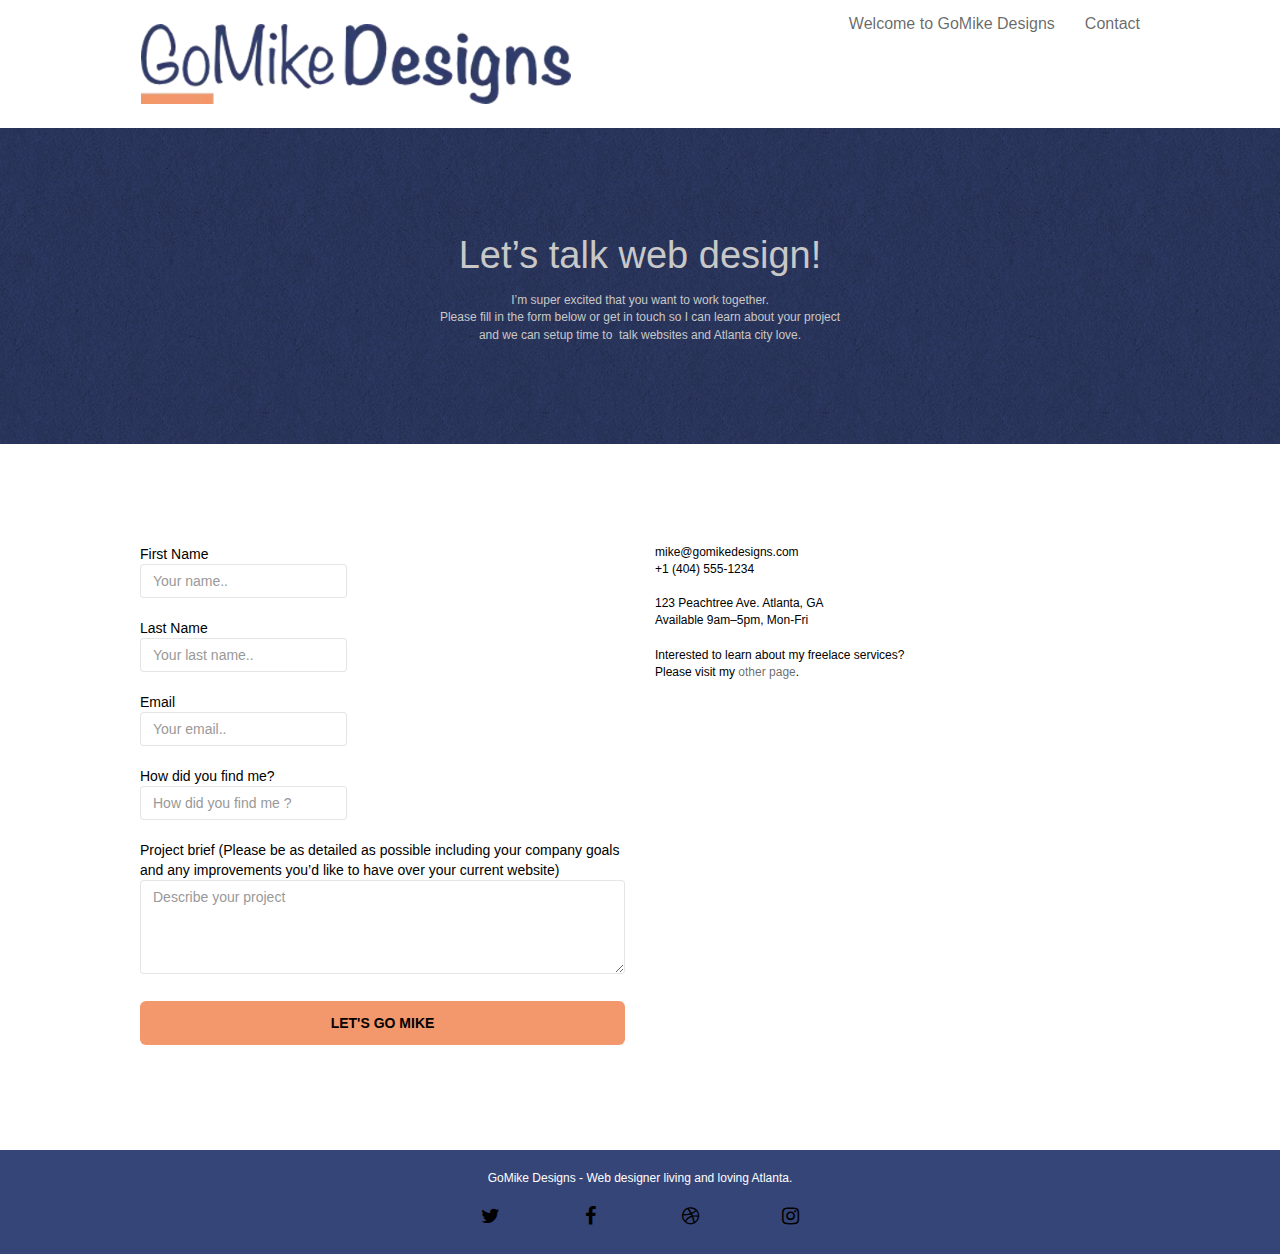
==== commit 10371a51: "navbar mofification" ====
--- a/page2.html
+++ b/page2.html
@@ -8,7 +8,7 @@
     <link rel="shortcut icon" type="image/png" href="favicon.jpg">
     
 	<link rel="stylesheet" type="text/css" href="./css/bootstrap-min.css">
-	<link rel="stylesheet" type="text/css" href="style-min.css">
+	<link rel="stylesheet" type="text/css" href="style.css">
 	<link rel="stylesheet" type="text/css" href="./css/font-awesome-min.css">
 	<link rel="stylesheet" type="text/css" href="./css/et-line-min.css">
 
--- a/style.css
+++ b/style.css
@@ -0,0 +1,1074 @@
+body {
+    margin: 0;
+    padding: 0;
+    background: #FFF;
+    overflow-x: hidden;
+    -webkit-font-smoothing: antialiased;
+    -moz-osx-font-smoothing: grayscale;
+}
+
+a,
+button {
+    transition: all .3s ease-in-out;
+    outline: none;
+    color: rgba(0, 0, 0, 1);
+}
+
+
+img {
+    max-width: 100%;
+    height: auto;
+  }
+  
+/*   img {
+    height: auto;
+    width: 100%;
+  }  */
+
+
+a:hover {
+    text-decoration: none;
+    cursor: pointer;
+}
+
+#page-loading-blocs-notifaction {
+    position: fixed;
+    top: 0;
+    bottom: 0;
+    width: 100%;
+    z-index: 100000;
+    background: #FFFFFF url("images/pageload-spinner.gif") no-repeat center center;
+}
+
+.bloc {
+    width: 100%;
+    clear: both;
+    background: 50% 50% no-repeat;
+    padding: 0 50px;
+    -webkit-background-size: cover;
+    -moz-background-size: cover;
+    -o-background-size: cover;
+    background-size: cover;
+    position: relative;
+}
+
+.bloc .container {
+    padding-left: 0;
+    padding-right: 0;
+}
+
+.bloc-lg {
+    padding: 100px 50px;
+}
+
+.bloc-md {
+    padding: 50px;
+}
+
+.bloc-sm {
+    padding: 20px 50px;
+}
+
+.bg-center,
+.bg-l-edge,
+.bg-r-edge,
+.bg-t-edge,
+.bg-b-edge,
+.bg-tl-edge,
+.bg-bl-edge,
+.bg-tr-edge,
+.bg-br-edge,
+.bg-repeat {
+    -webkit-background-size: auto;
+    -moz-background-size: auto;
+    -o-background-size: auto;
+    background-size: auto;
+}
+
+.bg-repeat {
+    background: repeat;
+}
+
+.bg-t-edge {
+    background: top no-repeat;
+}
+
+.bloc-bg-texture::before {
+    content: "";
+    background-size: 2px 2px;
+    position: absolute;
+    top: 0;
+    bottom: 0;
+    left: 0;
+    right: 0;
+}
+
+.texture-paper::before {
+    background: url("images/texture-paper.webp");
+    background-size: 280px 280px;
+}
+
+.b-parallax {
+    background-attachment: fixed;
+}
+
+.d-bloc {
+    color: rgba(255, 255, 255, .7);
+}
+
+.d-bloc button:hover {
+    color: rgba(0,0,0,1);
+}
+
+.d-bloc .icon-round,
+.d-bloc .icon-square,
+.d-bloc .icon-rounded,
+.d-bloc .icon-semi-rounded-a,
+.d-bloc .icon-semi-rounded-b {
+    border-color: rgba(255, 255, 255, .9);
+}
+
+.d-bloc .divider-h span {
+    border-color: rgba(255, 255, 255, .2);
+}
+
+.d-bloc .a-btn,
+.d-bloc .navbar a,
+.d-bloc .navbar-brand,
+.d-bloc a .icon-sm,
+.d-bloc a .icon-md,
+.d-bloc a .icon-lg,
+.d-bloc a .icon-xl,
+.d-bloc h1 a,
+.d-bloc h2 a,
+.d-bloc h3 a,
+.d-bloc h4 a,
+.d-bloc h5 a,
+.d-bloc h6 a,
+.d-bloc p a {
+    color: rgba(0, 0, 0, 1);
+}
+
+.d-bloc .a-btn:hover,
+.d-bloc .navbar a:hover,
+.d-bloc .navbar-brand:hover,
+.d-bloc a:hover .icon-sm,
+.d-bloc a:hover .icon-md,
+.d-bloc a:hover .icon-lg,
+.d-bloc a:hover .icon-xl,
+.d-bloc h1 a:hover,
+.d-bloc h2 a:hover,
+.d-bloc h3 a:hover,
+.d-bloc h4 a:hover,
+.d-bloc h5 a:hover,
+.d-bloc h6 a:hover,
+.d-bloc p a:hover {
+    color: rgba(0, 0, 0, 1);
+}
+
+.d-bloc .navbar-toggle .icon-bar {
+    background: rgba(255, 255, 255, 1);
+}
+
+.d-bloc .btn-wire,
+.d-bloc .btn-wire:hover {
+    color: rgba(255, 255, 255, 1);
+    border-color: rgba(255, 255, 255, 1);
+}
+
+.d-bloc .panel {
+    color: rgba(0, 0, 0, .5);
+}
+
+.d-bloc .panel button:hover {
+    color: rgba(0, 0, 0, 1);
+}
+
+.d-bloc .panel icon {
+    border-color: rgba(0, 0, 0, .7);
+}
+
+.d-bloc .panel .divider-h span {
+    border-color: rgba(0, 0, 0, .1);
+}
+
+.d-bloc .panel .a-btn {
+    color: rgba(0, 0, 0, .6);
+}
+
+.d-bloc .panel .a-btn:hover {
+    color: rgba(0, 0, 0, 1);
+}
+
+.d-bloc .panel .btn-wire,
+.d-bloc .panel .btn-wire:hover {
+    color: rgba(0, 0, 0, .7);
+    border-color: rgba(0, 0, 0, .3);
+}
+
+.d-bloc .panel,
+.l-bloc {
+    color: rgba(0, 0, 0, .5);
+}
+
+.d-bloc .panel button:hover,
+.l-bloc button:hover {
+    color: rgba(0, 0, 0, 1);
+}
+
+.l-bloc .icon-round,
+.l-bloc .icon-square,
+.l-bloc .icon-rounded,
+.l-bloc .icon-semi-rounded-a,
+.l-bloc .icon-semi-rounded-b {
+    border-color: rgba(0, 0, 0, .7);
+}
+
+.d-bloc .panel .divider-h span,
+.l-bloc .divider-h span {
+    border-color: rgba(0, 0, 0, .1);
+}
+
+.d-bloc .panel .a-btn,
+.l-bloc .a-btn,
+.l-bloc .navbar a,
+.l-bloc .navbar-brand,
+.l-bloc a .icon-sm,
+.l-bloc a .icon-md,
+.l-bloc a .icon-lg,
+.l-bloc a .icon-xl,
+.l-bloc h1 a,
+.l-bloc h2 a,
+.l-bloc h3 a,
+.l-bloc h4 a,
+.l-bloc h5 a,
+.l-bloc h6 a,
+.l-bloc p a {
+    color: rgba(0, 0, 0, .6);
+}
+
+.d-bloc .panel .a-btn:hover,
+.l-bloc .a-btn:hover,
+.l-bloc .navbar a:hover,
+.l-bloc .navbar-brand:hover,
+.l-bloc a:hover .icon-sm,
+.l-bloc a:hover .icon-md,
+.l-bloc a:hover .icon-lg,
+.l-bloc a:hover .icon-xl,
+.l-bloc h1 a:hover,
+.l-bloc h2 a:hover,
+.l-bloc h3 a:hover,
+.l-bloc h4 a:hover,
+.l-bloc h5 a:hover,
+.l-bloc h6 a:hover,
+.l-bloc p a:hover {
+    color: rgba(0, 0, 0, 1);
+}
+
+.l-bloc .navbar-toggle .icon-bar {
+    color: rgba(0, 0, 0, .6);
+}
+
+.d-bloc .panel .btn-wire,
+.d-bloc .panel .btn-wire:hover,
+.l-bloc .btn-wire,
+.l-bloc .btn-wire:hover {
+    color: rgba(0, 0, 0, .7);
+    border-color: rgba(0, 0, 0, .3);
+}
+
+.voffset {
+    margin-top: 30px;
+}
+
+.voffset-lg {
+    margin-top: 80px;
+}
+
+.row-no-gutters {
+    margin-right: 0;
+    margin-left: 0;
+}
+
+.row.row-no-gutters > [class^="col-"],
+.row.row-no-gutters > [class*=" col-"] {
+    padding-right: 0;
+    padding-left: 0;
+}
+
+#bloc-2-services p {
+    font-size: 11px;
+}
+
+.navbar {
+    margin-bottom: 0;
+    z-index: 1;
+}
+
+.navbar-brand {
+    height: auto;
+    padding: 3px 15px;
+    font-size: 25px;
+    font-weight: normal;
+    font-weight: 600;
+    line-height: 44px;
+}
+
+.navbar-brand img {
+    max-height: 200px;
+    margin: 0 5px 0 0;
+    display: inline;
+}
+
+.navbar-brand img[src$=svg] {
+    min-width: 100px;
+}
+
+.nav-center .navbar-brand img {
+    margin: 0;
+}
+
+.navbar .nav {
+    padding-top: 2px;
+    margin-right: -16px;
+    float: right;
+    z-index: 1;
+}
+
+.nav > li {
+    float: left;
+    margin-top: 4px;
+    font-size: 16px;
+}
+
+.navbar-nav .open .dropdown-menu > li > a {
+    text-align: center;
+}
+
+.nav > li a:hover,
+.nav > li a:focus {
+    background: transparent;
+}
+
+.navbar-toggle {
+    margin: 10px 10px 0 0;
+    border: 0px;
+}
+
+.navbar-toggle:hover {
+    background: transparent;
+}
+
+.navbar-toggle .icon-bar {
+    background-color: rgba(0, 0, 0, .5);
+    width: 26px;
+}
+
+.nav-invert .navbar .nav {
+    float: left;
+}
+
+.nav-invert .navbar-header,
+.nav-invert .navbar-brand {
+    float: right;
+    position: relative;
+    z-index: 2;
+}
+
+@media (min-width: 768px) {
+    .site-navigation {
+        position: center;
+        top: 50%;
+        right: 20px;
+        transform: translate(0, -50%);
+        -webkit-transform: translateY(-50%);
+    }
+    .nav > li .dropdown-menu a,
+    .nav > li .dropdown-menu a:hover {
+        color: #484848;
+    }
+    .nav-invert .site-navigation {
+        left: 0;
+        right: 0;
+    }
+    .nav-center {
+        text-align: center;
+    }
+    .nav-center .navbar-header {
+        width: 100%;
+    }
+    .nav-center .navbar-header,
+    .nav-center .navbar-brand,
+    .nav-center .nav > li {
+        float: none;
+        display: inline-block;
+    }
+    .nav-center .site-navigation {
+        position: relative;
+        width: 100%;
+        right: 0;
+        margin-right: 0px;
+        margin-top: 20px;
+    }
+    .nav-center.mini-nav .navbar-toggle {
+        float: none;
+        margin: 10px auto 0;
+    }
+}
+
+.nav > li > .dropdown a {
+    background: none;
+    display: block;
+    padding: 14px 15px;
+}
+
+nav .caret {
+    margin: 0 5px;
+}
+
+.dropdown-menu .dropdown-menu {
+    top: -8px;
+    left: 100%;
+}
+
+.dropdown-menu .dropmenu-flow-right {
+    top: 100%;
+    left: 0;
+    margin-left: -1px;
+    border-top-left-radius: 0;
+    border-top-right-radius: 0;
+}
+
+.dropdown-menu .dropdown span {
+    border: 4px solid black;
+    border-top-color: transparent;
+    border-right-color: transparent;
+    border-bottom-color: transparent;
+    margin: 6px -5px 0 0;
+    float: right;
+}
+
+.mg-md {
+    margin-top: 10px;
+    margin-bottom: 20px;
+}
+
+.mg-lg {
+    margin-top: 10px;
+    margin-bottom: 40px;
+}
+
+.btn {
+    margin: 0 5px 5px 0;
+}
+
+.btn.pull-right {
+    margin: 0 0 5px 5px;
+}
+
+.btn-d,
+.btn-d:hover,
+.btn-d:focus {
+    color: #FFF;
+    background: rgba(0, 0, 0, .3);
+}
+
+button {
+    outline: none;
+}
+
+.btn-rd {
+    border-radius: 40px;
+}
+
+.btn-clean {
+    border: 1px solid rgba(0, 0, 0, .08);
+    border-bottom-color: rgba(0, 0, 0, .1);
+    text-shadow: 0 1px 0 rgba(0, 0, 1, .1);
+    box-shadow: 0 1px 3px rgba(0, 0, 1, .25), inset 0 1px 0 0 rgba(255, 255, 255, .15);
+}
+
+.icon-md {
+    font-size: 30px;
+    margin: 8px;
+}
+
+.icon-lg {
+    font-size: 60px;
+}
+
+.sm-shadow {
+    text-shadow: 0 1px 2px rgba(0, 0, 0, .3);
+}
+
+.panel-sq,
+.panel-sq .panel-heading,
+.panel-sq .panel-footer {
+    border-radius: 0;
+}
+
+.panel-rd {
+    border-radius: 30px;
+}
+
+.panel-rd .panel-heading {
+    border-radius: 29px 29px 0 0;
+}
+
+.panel-rd .panel-footer {
+    border-radius: 0 0 29px 29px;
+}
+
+.form-control {
+    border-color: rgba(0, 0, 0, .1);
+    box-shadow: none;
+}
+
+.scrollToTop {
+    width: 40px;
+    height: 40px;
+    position: fixed;
+    bottom: 20px;
+    right: 20px;
+    opacity: 0;
+    z-index: 500;
+    transition: all .3s ease-in-out;
+}
+
+.scrollToTop span {
+    margin-top: 6px;
+}
+
+.showScrollTop {
+    font-size: 14px;
+    opacity: 1;
+}
+
+a[data-lightbox] {
+    position: relative;
+    display: block;
+    text-align: center;
+}
+
+a[data-lightbox]:hover::before {
+    content: "+";
+    font-family: "HelveticaNeue-Light", "Helvetica Neue Light", "Helvetica Neue", Helvetica, Arial;
+    font-size: 32px;
+    width: 50px;
+    height: 50px;
+    margin-left: -25px;
+    border-radius: 50%;
+    background: rgba(0, 0, 0, .6);
+    color: #FFF;
+    font-weight: 100;
+    z-index: 1;
+    position: absolute;
+    top: 50%;
+    transform: translateY(-50%);
+    -webkit-transform: translateY(-50%);
+}
+
+a[data-lightbox]:hover img {
+    opacity: 0.6;
+    -webkit-animation-fill-mode: none;
+    animation-fill-mode: none;
+}
+
+#lightbox-modal {
+    display: flex;
+    align-items: center;
+}
+
+#lightbox-modal .modal-dialog {
+    width: 90%;
+    max-width: 900px;
+    margin: 0 auto 0;
+}
+
+#lightbox-modal .modal-dialog img {
+    max-height: 90vh;
+    margin: 0 auto;
+}
+
+.lightbox-caption {
+    padding: 20px;
+    color: #FFF;
+    background: rgba(0, 0, 0, .5);
+    position: absolute;
+    left: 15px;
+    right: 15px;
+    bottom: 5px;
+}
+
+.close-lightbox {
+    color: #FFF;
+    font-size: 30px;
+    position: absolute;
+    top: 20px;
+    right: 20px;
+    z-index: 20;
+    background: rgba(0, 0, 0, .5);
+    border: none;
+    line-height: 30px;
+    padding: 0 9px 5px;
+    opacity: 0.3;
+}
+
+.close-lightbox:hover,
+.next-lightbox:hover,
+.prev-lightbox:hover {
+    opacity: 1.0;
+    color: #FFF;
+}
+
+.next-lightbox,
+.prev-lightbox {
+    font-size: 20px;
+    color: rgba(255, 255, 255, .9);
+    background: rgba(0, 0, 0, .5);
+    transition: all .2s ease-in-out;
+    position: absolute;
+    top: 45%;
+    z-index: 1;
+    opacity: 0.4;
+}
+
+.next-lightbox {
+    padding: 6px 8px 1px 13px;
+    right: 25px;
+}
+
+.prev-lightbox {
+    padding: 6px 13px 1px 10px;
+    left: 25px;
+}
+
+.snapshot-lb .modal-body {
+    padding-bottom: 45px;
+}
+
+.snapshot-lb .lightbox-caption {
+    padding: 0;
+    color: rgba(0, 0, 0, .5);
+    background: none;
+}
+
+h1,
+h2,
+h3,
+h4,
+h5,
+h6,
+p,
+label,
+.btn,
+a {
+    font-family: "helvetica";
+    font-weight: 400;
+    color: #000000;
+}
+
+.container {
+    max-width: 1000px;
+}
+
+.hero-bloc-text {
+    font-size: 38px;
+}
+
+.hero-bloc-text-sub {
+    font-size: 36px;
+}
+
+.statement-bloc-text {
+    line-height: 26px;
+    font-style: italic;
+    font-size: 20px;
+    text-align: center;
+    font-weight: lighter;
+    max-width: 520px;
+    margin: auto auto auto auto;
+}
+
+p {
+    font-size: 12px;
+}
+
+.tight-width-whitespace {
+    max-width: 600px;
+    margin: auto auto auto auto;
+}
+
+.h1 {
+    font-size: 20px;
+    font-family: "Open Sans";
+}
+
+.cta-hero {
+    margin-top: 22px;
+    color: #FFFFFF;
+    text-transform: uppercase;
+    padding: 12px 28px 12px 28px;
+    font-size: 1.0em;
+    font-weight: 700;
+}
+
+.social {
+    max-width: 400px;
+    margin: auto auto auto auto;
+}
+
+.social a {
+    text-decoration: none;
+    color: black;
+    font-size: 2rem;
+  }
+
+.hide {
+    opacity: 0;
+}
+
+h2 {
+    font-size: 22px;
+    line-height: 1.4em;
+}
+
+h3 {
+    font-size: 15px;
+    text-transform: uppercase;
+    font-weight: 700;
+    color: #333333;
+}
+
+.med-width-whitespace {
+    max-width: 800px;
+    margin: auto auto auto auto;
+    box-shadow: 0px 0px 0px #000000;
+}
+
+h1 {
+    color: #333333;
+}
+
+h4 {
+    color: #333333;
+}
+
+.icons {
+    margin-bottom: 14px;
+    margin-top: 24px;
+}
+
+.white {
+    color: #FFFFFF;
+}
+
+.portfolio-thumb {
+    margin-bottom: 24px;
+}
+
+.portfolio-row {
+    margin-bottom: 44px;
+    margin-top: 50px;
+}
+
+.avatar {
+    box-shadow: 0px 4px 9px rgba(0, 0, 0, 0.3);
+}
+
+.black-background {
+    background-color: rgba(35, 31, 32, 0.7);
+    padding: 40px 40px 40px 40px;
+}
+
+.bold-link {
+    font-weight: 900;
+    text-decoration: underline;
+}
+
+.service-header {
+    font-size: 15px;
+    font-weight: 700;
+    text-transform: uppercase;
+}
+
+.bgc-white {
+    background-color: #FFFFFF;
+}
+
+.bgc-dark-slate-blue {
+    background-color: #364577;
+}
+
+.bgc-atomic-tangerine {
+    background-color: #F3976C;
+}
+
+.tc-white {
+    color: #C8C8C8;
+}
+
+
+
+.btn-atomic-tangerine {
+    background: #F3976C;
+    color: #000000;
+}
+
+.btn-atomic-tangerine:hover {
+    background: #c27956;
+    color: #000000;
+}
+
+.ltc-white {
+    color: #FFFFFF;
+}
+
+.ltc-white:hover {
+    color: #cccccc;
+}
+
+.ltc-atomic-tangerine {
+    color: #F3976C;
+}
+
+.ltc-atomic-tangerine:hover {
+    color: #c27956;
+}
+
+.icon-dark-slate-blue {
+    color: #364577;
+    border-color: #364577;
+}
+
+.bg-dots-bg img{
+    background-image: url("images/dots-bg.webp");
+}
+
+.bg-lines-h2-bg img{
+    background-image: url("images/lines-h2-bg.webp");
+}
+
+.bg-atlanta-20made-20sign img{
+    background-image: url("images/atlanta-made-sign.webp");
+}
+
+.bg-atlanta-20made-20sign-20orange img{
+    background-image: url("images/atlanta-made-sign-orange.webp");
+
+
+@media (max-width: 1024px) {
+    .bloc {
+        padding-left: 20px;
+        padding-right: 20px;
+    }
+    .bloc.full-width-bloc,
+    .bloc-tile-2.full-width-bloc .container,
+    .bloc-tile-3.full-width-bloc .container,
+    .bloc-tile-4.full-width-bloc .container {
+        padding-left: 0;
+        padding-right: 0;
+    }
+}
+
+@media (max-width: 992px) and (min-width: 768px) {
+    .navbar .nav {
+        max-width: 80%
+    }
+    .nav-center.navbar .nav {
+        max-width: 100%
+    }
+}
+
+@media only screen and (min-device-width: 768px) and (max-device-width: 1024px) and (orientation: landscape) {
+    .b-parallax {
+        background-attachment: scroll;
+    }
+}
+
+@media only screen and (min-device-width: 1024px) and (max-device-width: 1366px) and (-webkit-min-device-pixel-ratio: 1.5) {
+    .b-parallax {
+        background-attachment: scroll;
+    }
+}
+
+@media (max-width: 991px) {
+    .container {
+        width: 100%;
+    }
+    .b-parallax {
+        background-attachment: scroll;
+    }
+    .page-container,
+    #hero-bloc {
+        overflow-x: hidden;
+        position: relative;
+    }
+    .bloc {
+        padding-left: constant(safe-area-inset-left);
+        padding-right: constant(safe-area-inset-right);
+    }
+    .bloc-group,
+    .bloc-group .bloc {
+        display: block;
+        width: 100%;
+    }
+    .bloc-fill-screen .fill-bloc-top-edge,
+    .bloc-fill-screen .fill-bloc-bottom-edge {
+        padding: 0 20px;
+        padding-left: constant(safe-area-inset-left);
+        padding-right: constant(safe-area-inset-right);
+    }
+}
+
+@media (max-width: 767px) {
+    .page-container {
+        overflow-x: hidden;
+        position: relative;
+    }
+    h1,
+    h2,
+    h3,
+    h4,
+    h5,
+    h6,
+    p,
+    #disqus_thread {
+        padding-left: 10px;
+        padding-right: 10px;
+    }
+    .b-parallax {
+        background-attachment: scroll;
+    }
+    .navbar .nav {
+        padding-top: 0;
+        border-top: 1px solid rgba(0, 0, 0, .2);
+        float: none;
+    }
+    .navbar.row {
+        margin-left: 0;
+        margin-right: 0;
+    }
+    .site-navigation {
+        position: inherit;
+        transform: none;
+        -webkit-transform: none;
+        -ms-transform: none;
+    }
+    .nav > li {
+        margin-top: 0;
+        border-bottom: 1px solid rgba(0, 0, 0, .1);
+        background: rgba(0, 0, 0, .05);
+        text-align: left;
+        padding-left: 15px;
+        width: 100%;
+    }
+    .nav > li:hover {
+        background: rgba(0, 0, 0, .08);
+    }
+    .dropdown .dropdown a .caret {
+        float: none;
+        margin: 5px 0 0 10px;
+        border: 4px solid black;
+        border-bottom-color: transparent;
+        border-right-color: transparent;
+        border-left-color: transparent;
+    }
+    #hero-bloc .navbar .nav {
+        background: rgba(0, 0, 0, .8);
+    }
+    #hero-bloc .navbar .nav a {
+        color: rgba(255, 255, 255, .6);
+    }
+    .hero {
+        padding: 50px 0;
+    }
+    .hero-nav {
+        left: -1px;
+        right: -1px;
+    }
+    .navbar-collapse {
+        padding: 0;
+        overflow-x: hidden;
+        -webkit-box-shadow: none;
+        box-shadow: none;
+    }
+    .navbar-brand img {
+        max-height: 40px;
+        width: auto;
+    }
+    .nav-invert .navbar-header {
+        float: none;
+        width: 100%;
+    }
+    .nav-invert .navbar-toggle {
+        float: left;
+        margin-left: 10px;
+    }
+    .bloc {
+        padding-left: 0;
+        padding-right: 0;
+    }
+    .bloc-xxl,
+    .bloc-xl,
+    .bloc-lg {
+        padding: 40px 0;
+    }
+    .bloc-sm,
+    .bloc-md {
+        padding-left: 0;
+        padding-right: 0;
+    }
+    .bloc-tile-2 .container,
+    .bloc-tile-3 .container,
+    .bloc-tile-4 .container,
+    .bloc-fill-screen .fill-bloc-top-edge,
+    .bloc-fill-screen .fill-bloc-bottom-edge {
+        padding-left: 0;
+        padding-right: 0;
+    }
+    .a-block {
+        padding: 0 10px;
+    }
+    .btn-dwn {
+        display: none;
+    }
+    .voffset {
+        margin-top: 5px;
+    }
+    .voffset-md {
+        margin-top: 20px;
+    }
+    .voffset-lg {
+        margin-top: 30px;
+    }
+    form {
+        padding: 5px;
+    }
+    .close-lightbox {
+        display: inline-block;
+    }
+    .blocsapp-device-iphone5 {
+        background-size: 216px 425px;
+        padding-top: 60px;
+        width: 216px;
+        height: 425px;
+    }
+    .blocsapp-device-iphone5 img {
+        width: 180px;
+        height: 320px;
+    }
+}
+
+@media (max-width: 400px) {
+    .bloc {
+        padding-left: 0;
+        padding-right: 0;
+    }
+}
+
+@media (max-width: 767px) {
+    .bloc-mob-center-text {
+        text-align: center;
+    }
+}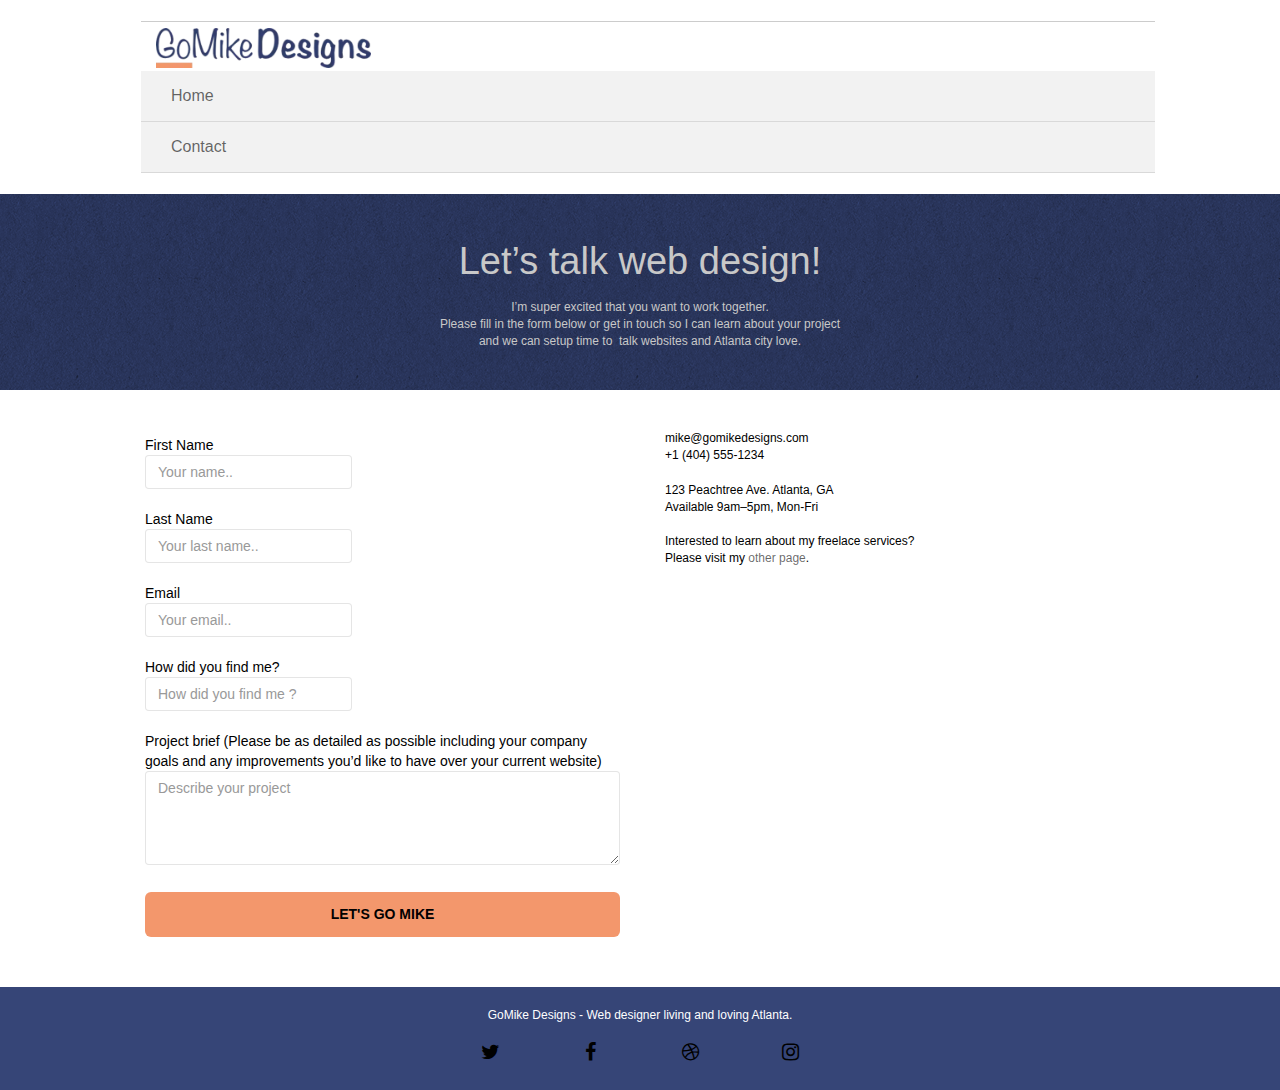
==== commit f23cc67d: "navigation between pages fixed" ====
--- a/page2.html
+++ b/page2.html
@@ -8,7 +8,7 @@
     <link rel="shortcut icon" type="image/png" href="favicon.jpg">
     
 	<link rel="stylesheet" type="text/css" href="./css/bootstrap-min.css">
-	<link rel="stylesheet" type="text/css" href="style.css">
+	<link rel="stylesheet" type="text/css" href="style-min.css">
 	<link rel="stylesheet" type="text/css" href="./css/font-awesome-min.css">
 	<link rel="stylesheet" type="text/css" href="./css/et-line-min.css">
 
@@ -36,9 +36,7 @@
 			<div class="collapse navbar-collapse navbar-1 special-dropdown-nav">
 				<ul class="site-navigation nav navbar-nav">
 					<li>
-						<a href="index.html">Welcome to GoMike Designs</a>
-					</li>
-					<li>
+						<a href="index.html">Home</a>
 					</li>
 					<li>
 						<a href="page2.html">Contact</a>
--- a/style-min.css
+++ b/style-min.css
@@ -0,0 +1 @@
+body{margin:0;padding:0;background:#fff;overflow-x:hidden;-webkit-font-smoothing:antialiased;-moz-osx-font-smoothing:grayscale}a,button{transition:all .3s ease-in-out;outline:0;color:#000}img{max-width:100%;height:auto}a:hover{text-decoration:none;cursor:pointer}#page-loading-blocs-notifaction{position:fixed;top:0;bottom:0;width:100%;z-index:100000;background:#fff url(images/pageload-spinner.gif) no-repeat center center}.bloc{width:100%;clear:both;background:50% 50% no-repeat;padding:0 50px;-webkit-background-size:cover;-moz-background-size:cover;-o-background-size:cover;background-size:cover;position:relative}.bloc .container{padding-left:0;padding-right:0}.bloc-lg{padding:100px 50px}.bloc-md{padding:50px}.bloc-sm{padding:20px 50px}.bg-b-edge,.bg-bl-edge,.bg-br-edge,.bg-center,.bg-l-edge,.bg-r-edge,.bg-repeat,.bg-t-edge,.bg-tl-edge,.bg-tr-edge{-webkit-background-size:auto;-moz-background-size:auto;-o-background-size:auto;background-size:auto}.bg-repeat{background:repeat}.bg-t-edge{background:top no-repeat}.bloc-bg-texture::before{content:"";background-size:2px 2px;position:absolute;top:0;bottom:0;left:0;right:0}.texture-paper::before{background:url(images/texture-paper.webp);background-size:280px 280px}.b-parallax{background-attachment:fixed}.d-bloc{color:rgba(255,255,255,.7)}.d-bloc button:hover{color:#000}.d-bloc .icon-round,.d-bloc .icon-rounded,.d-bloc .icon-semi-rounded-a,.d-bloc .icon-semi-rounded-b,.d-bloc .icon-square{border-color:rgba(255,255,255,.9)}.d-bloc .divider-h span{border-color:rgba(255,255,255,.2)}.d-bloc .a-btn,.d-bloc .navbar a,.d-bloc .navbar-brand,.d-bloc a .icon-lg,.d-bloc a .icon-md,.d-bloc a .icon-sm,.d-bloc a .icon-xl,.d-bloc h1 a,.d-bloc h2 a,.d-bloc h3 a,.d-bloc h4 a,.d-bloc h5 a,.d-bloc h6 a,.d-bloc p a{color:#000}.d-bloc .a-btn:hover,.d-bloc .navbar a:hover,.d-bloc .navbar-brand:hover,.d-bloc a:hover .icon-lg,.d-bloc a:hover .icon-md,.d-bloc a:hover .icon-sm,.d-bloc a:hover .icon-xl,.d-bloc h1 a:hover,.d-bloc h2 a:hover,.d-bloc h3 a:hover,.d-bloc h4 a:hover,.d-bloc h5 a:hover,.d-bloc h6 a:hover,.d-bloc p a:hover{color:#000}.d-bloc .navbar-toggle .icon-bar{background:#fff}.d-bloc .btn-wire,.d-bloc .btn-wire:hover{color:#fff;border-color:#fff}.d-bloc .panel{color:rgba(0,0,0,.5)}.d-bloc .panel button:hover{color:#000}.d-bloc .panel icon{border-color:rgba(0,0,0,.7)}.d-bloc .panel .divider-h span{border-color:rgba(0,0,0,.1)}.d-bloc .panel .a-btn{color:rgba(0,0,0,.6)}.d-bloc .panel .a-btn:hover{color:#000}.d-bloc .panel .btn-wire,.d-bloc .panel .btn-wire:hover{color:rgba(0,0,0,.7);border-color:rgba(0,0,0,.3)}.d-bloc .panel,.l-bloc{color:rgba(0,0,0,.5)}.d-bloc .panel button:hover,.l-bloc button:hover{color:#000}.l-bloc .icon-round,.l-bloc .icon-rounded,.l-bloc .icon-semi-rounded-a,.l-bloc .icon-semi-rounded-b,.l-bloc .icon-square{border-color:rgba(0,0,0,.7)}.d-bloc .panel .divider-h span,.l-bloc .divider-h span{border-color:rgba(0,0,0,.1)}.d-bloc .panel .a-btn,.l-bloc .a-btn,.l-bloc .navbar a,.l-bloc .navbar-brand,.l-bloc a .icon-lg,.l-bloc a .icon-md,.l-bloc a .icon-sm,.l-bloc a .icon-xl,.l-bloc h1 a,.l-bloc h2 a,.l-bloc h3 a,.l-bloc h4 a,.l-bloc h5 a,.l-bloc h6 a,.l-bloc p a{color:rgba(0,0,0,.6)}.d-bloc .panel .a-btn:hover,.l-bloc .a-btn:hover,.l-bloc .navbar a:hover,.l-bloc .navbar-brand:hover,.l-bloc a:hover .icon-lg,.l-bloc a:hover .icon-md,.l-bloc a:hover .icon-sm,.l-bloc a:hover .icon-xl,.l-bloc h1 a:hover,.l-bloc h2 a:hover,.l-bloc h3 a:hover,.l-bloc h4 a:hover,.l-bloc h5 a:hover,.l-bloc h6 a:hover,.l-bloc p a:hover{color:#000}.l-bloc .navbar-toggle .icon-bar{color:rgba(0,0,0,.6)}.d-bloc .panel .btn-wire,.d-bloc .panel .btn-wire:hover,.l-bloc .btn-wire,.l-bloc .btn-wire:hover{color:rgba(0,0,0,.7);border-color:rgba(0,0,0,.3)}.voffset{margin-top:30px}.voffset-lg{margin-top:80px}.row-no-gutters{margin-right:0;margin-left:0}.row.row-no-gutters>[class*=" col-"],.row.row-no-gutters>[class^=col-]{padding-right:0;padding-left:0}#bloc-2-services p{font-size:11px}.navbar{margin-bottom:0;z-index:1}.navbar-brand{height:auto;padding:3px 15px;font-size:25px;font-weight:400;font-weight:600;line-height:44px}.navbar-brand img{max-height:200px;margin:0 5px 0 0;display:inline}.navbar-brand img[src$=svg]{min-width:100px}.nav-center .navbar-brand img{margin:0}.navbar .nav{padding-top:2px;margin-right:-16px;float:right;z-index:1}.nav>li{float:left;margin-top:4px;font-size:16px}.navbar-nav .open .dropdown-menu>li>a{text-align:center}.nav>li a:focus,.nav>li a:hover{background:0 0}.navbar-toggle{margin:10px 10px 0 0;border:0}.navbar-toggle:hover{background:0 0}.navbar-toggle .icon-bar{background-color:rgba(0,0,0,.5);width:26px}.nav-invert .navbar .nav{float:left}.nav-invert .navbar-brand,.nav-invert .navbar-header{float:right;position:relative;z-index:2}@media (min-width:768px){.site-navigation{position:center;top:50%;right:20px;transform:translate(0,-50%);-webkit-transform:translateY(-50%)}.nav>li .dropdown-menu a,.nav>li .dropdown-menu a:hover{color:#484848}.nav-invert .site-navigation{left:0;right:0}.nav-center{text-align:center}.nav-center .navbar-header{width:100%}.nav-center .nav>li,.nav-center .navbar-brand,.nav-center .navbar-header{float:none;display:inline-block}.nav-center .site-navigation{position:relative;width:100%;right:0;margin-right:0;margin-top:20px}.nav-center.mini-nav .navbar-toggle{float:none;margin:10px auto 0}}.nav>li>.dropdown a{background:0 0;display:block;padding:14px 15px}nav .caret{margin:0 5px}.dropdown-menu .dropdown-menu{top:-8px;left:100%}.dropdown-menu .dropmenu-flow-right{top:100%;left:0;margin-left:-1px;border-top-left-radius:0;border-top-right-radius:0}.dropdown-menu .dropdown span{border:4px solid #000;border-top-color:transparent;border-right-color:transparent;border-bottom-color:transparent;margin:6px -5px 0 0;float:right}.mg-md{margin-top:10px;margin-bottom:20px}.mg-lg{margin-top:10px;margin-bottom:40px}.btn{margin:0 5px 5px 0}.btn.pull-right{margin:0 0 5px 5px}.btn-d,.btn-d:focus,.btn-d:hover{color:#fff;background:rgba(0,0,0,.3)}button{outline:0}.btn-rd{border-radius:40px}.btn-clean{border:1px solid rgba(0,0,0,.08);border-bottom-color:rgba(0,0,0,.1);text-shadow:0 1px 0 rgba(0,0,1,.1);box-shadow:0 1px 3px rgba(0,0,1,.25),inset 0 1px 0 0 rgba(255,255,255,.15)}.icon-md{font-size:30px;margin:8px}.icon-lg{font-size:60px}.sm-shadow{text-shadow:0 1px 2px rgba(0,0,0,.3)}.panel-sq,.panel-sq .panel-footer,.panel-sq .panel-heading{border-radius:0}.panel-rd{border-radius:30px}.panel-rd .panel-heading{border-radius:29px 29px 0 0}.panel-rd .panel-footer{border-radius:0 0 29px 29px}.form-control{border-color:rgba(0,0,0,.1);box-shadow:none}.scrollToTop{width:40px;height:40px;position:fixed;bottom:20px;right:20px;opacity:0;z-index:500;transition:all .3s ease-in-out}.scrollToTop span{margin-top:6px}.showScrollTop{font-size:14px;opacity:1}a[data-lightbox]{position:relative;display:block;text-align:center}a[data-lightbox]:hover::before{content:"+";font-family:HelveticaNeue-Light,"Helvetica Neue Light","Helvetica Neue",Helvetica,Arial;font-size:32px;width:50px;height:50px;margin-left:-25px;border-radius:50%;background:rgba(0,0,0,.6);color:#fff;font-weight:100;z-index:1;position:absolute;top:50%;transform:translateY(-50%);-webkit-transform:translateY(-50%)}a[data-lightbox]:hover img{opacity:.6;-webkit-animation-fill-mode:none;animation-fill-mode:none}#lightbox-modal{display:flex;align-items:center}#lightbox-modal .modal-dialog{width:90%;max-width:900px;margin:0 auto 0}#lightbox-modal .modal-dialog img{max-height:90vh;margin:0 auto}.lightbox-caption{padding:20px;color:#fff;background:rgba(0,0,0,.5);position:absolute;left:15px;right:15px;bottom:5px}.close-lightbox{color:#fff;font-size:30px;position:absolute;top:20px;right:20px;z-index:20;background:rgba(0,0,0,.5);border:none;line-height:30px;padding:0 9px 5px;opacity:.3}.close-lightbox:hover,.next-lightbox:hover,.prev-lightbox:hover{opacity:1;color:#fff}.next-lightbox,.prev-lightbox{font-size:20px;color:rgba(255,255,255,.9);background:rgba(0,0,0,.5);transition:all .2s ease-in-out;position:absolute;top:45%;z-index:1;opacity:.4}.next-lightbox{padding:6px 8px 1px 13px;right:25px}.prev-lightbox{padding:6px 13px 1px 10px;left:25px}.snapshot-lb .modal-body{padding-bottom:45px}.snapshot-lb .lightbox-caption{padding:0;color:rgba(0,0,0,.5);background:0 0}.btn,a,h1,h2,h3,h4,h5,h6,label,p{font-family:helvetica;font-weight:400;color:#000}.container{max-width:1000px}.hero-bloc-text{font-size:38px}.hero-bloc-text-sub{font-size:36px}.statement-bloc-text{line-height:26px;font-style:italic;font-size:20px;text-align:center;font-weight:lighter;max-width:520px;margin:auto auto auto auto}p{font-size:12px}.tight-width-whitespace{max-width:600px;margin:auto auto auto auto}.h1{font-size:20px;font-family:"Open Sans"}.cta-hero{margin-top:22px;color:#fff;text-transform:uppercase;padding:12px 28px 12px 28px;font-size:1em;font-weight:700}.social{max-width:400px;margin:auto auto auto auto}.social a{text-decoration:none;color:#000;font-size:2rem}.hide{opacity:0}h2{font-size:22px;line-height:1.4em}h3{font-size:15px;text-transform:uppercase;font-weight:700;color:#333}.med-width-whitespace{max-width:800px;margin:auto auto auto auto;box-shadow:0 0 0 #000}h1{color:#333}h4{color:#333}.icons{margin-bottom:14px;margin-top:24px}.white{color:#fff}.portfolio-thumb{margin-bottom:24px}.portfolio-row{margin-bottom:44px;margin-top:50px}.avatar{box-shadow:0 4px 9px rgba(0,0,0,.3)}.black-background{background-color:rgba(35,31,32,.7);padding:40px 40px 40px 40px}.bold-link{font-weight:900;text-decoration:underline}.service-header{font-size:15px;font-weight:700;text-transform:uppercase}.bgc-white{background-color:#fff}.bgc-dark-slate-blue{background-color:#364577}.bgc-atomic-tangerine{background-color:#f3976c}.tc-white{color:#c8c8c8}.btn-atomic-tangerine{background:#f3976c;color:#000}.btn-atomic-tangerine:hover{background:#c27956;color:#000}.ltc-white{color:#fff}.ltc-white:hover{color:#ccc}.ltc-atomic-tangerine{color:#f3976c}.ltc-atomic-tangerine:hover{color:#c27956}.icon-dark-slate-blue{color:#364577;border-color:#364577}.bg-dots-bg img{background-image:url(images/dots-bg.webp)}.bg-lines-h2-bg img{background-image:url(images/lines-h2-bg.webp)}.bg-atlanta-20made-20sign img{background-image:url(images/atlanta-made-sign.webp)}.bg-atlanta-20made-20sign-20orange img{background-image:url(images/atlanta-made-sign-orange.webp);padding-right:20px}.bloc-tile-2.full-width-bloc .container,.bloc-tile-3.full-width-bloc .container,.bloc-tile-4.full-width-bloc .container,.bloc.full-width-bloc{padding-left:0;padding-right:0}.nav-center.navbar .nav{max-width:100%}.b-parallax{background-attachment:scroll}#hero-bloc,.page-container{overflow-x:hidden;position:relative}.bloc{padding-left:constant(safe-area-inset-left);padding-right:constant(safe-area-inset-right)}.bloc-group,.bloc-group .bloc{display:block;width:100%}.bloc-fill-screen .fill-bloc-bottom-edge,.bloc-fill-screen .fill-bloc-top-edge{padding:0 20px;padding-left:constant(safe-area-inset-left);padding-right:constant(safe-area-inset-right)}#disqus_thread,h1,h2,h3,h4,h5,h6,p{padding-left:10px;padding-right:10px}.b-parallax{background-attachment:scroll}.navbar .nav{padding-top:0;border-top:1px solid rgba(0,0,0,.2);float:none}.navbar.row{margin-left:0;margin-right:0}.site-navigation{position:inherit;transform:none;-webkit-transform:none;-ms-transform:none}.nav>li{margin-top:0;border-bottom:1px solid rgba(0,0,0,.1);background:rgba(0,0,0,.05);text-align:left;padding-left:15px;width:100%}.nav>li:hover{background:rgba(0,0,0,.08)}.dropdown .dropdown a .caret{float:none;margin:5px 0 0 10px;border:4px solid #000;border-bottom-color:transparent;border-right-color:transparent;border-left-color:transparent}#hero-bloc .navbar .nav{background:rgba(0,0,0,.8)}#hero-bloc .navbar .nav a{color:rgba(255,255,255,.6)}.hero{padding:50px 0}.hero-nav{left:-1px;right:-1px}.navbar-collapse{padding:0;overflow-x:hidden;-webkit-box-shadow:none;box-shadow:none}.navbar-brand img{max-height:40px;width:auto}.nav-invert .navbar-header{float:none;width:100%}.nav-invert .navbar-toggle{float:left;margin-left:10px}.bloc{padding-left:0;padding-right:0}.bloc-lg,.bloc-xl,.bloc-xxl{padding:40px 0}.bloc-md,.bloc-sm{padding-left:0;padding-right:0}.bloc-fill-screen .fill-bloc-bottom-edge,.bloc-fill-screen .fill-bloc-top-edge,.bloc-tile-2 .container,.bloc-tile-3 .container,.bloc-tile-4 .container{padding-left:0;padding-right:0}.a-block{padding:0 10px}.btn-dwn{display:none}.voffset{margin-top:5px}.voffset-md{margin-top:20px}.voffset-lg{margin-top:30px}form{padding:5px}.close-lightbox{display:inline-block}.blocsapp-device-iphone5{background-size:216px 425px;padding-top:60px;width:216px;height:425px}.blocsapp-device-iphone5 img{width:180px;height:320px}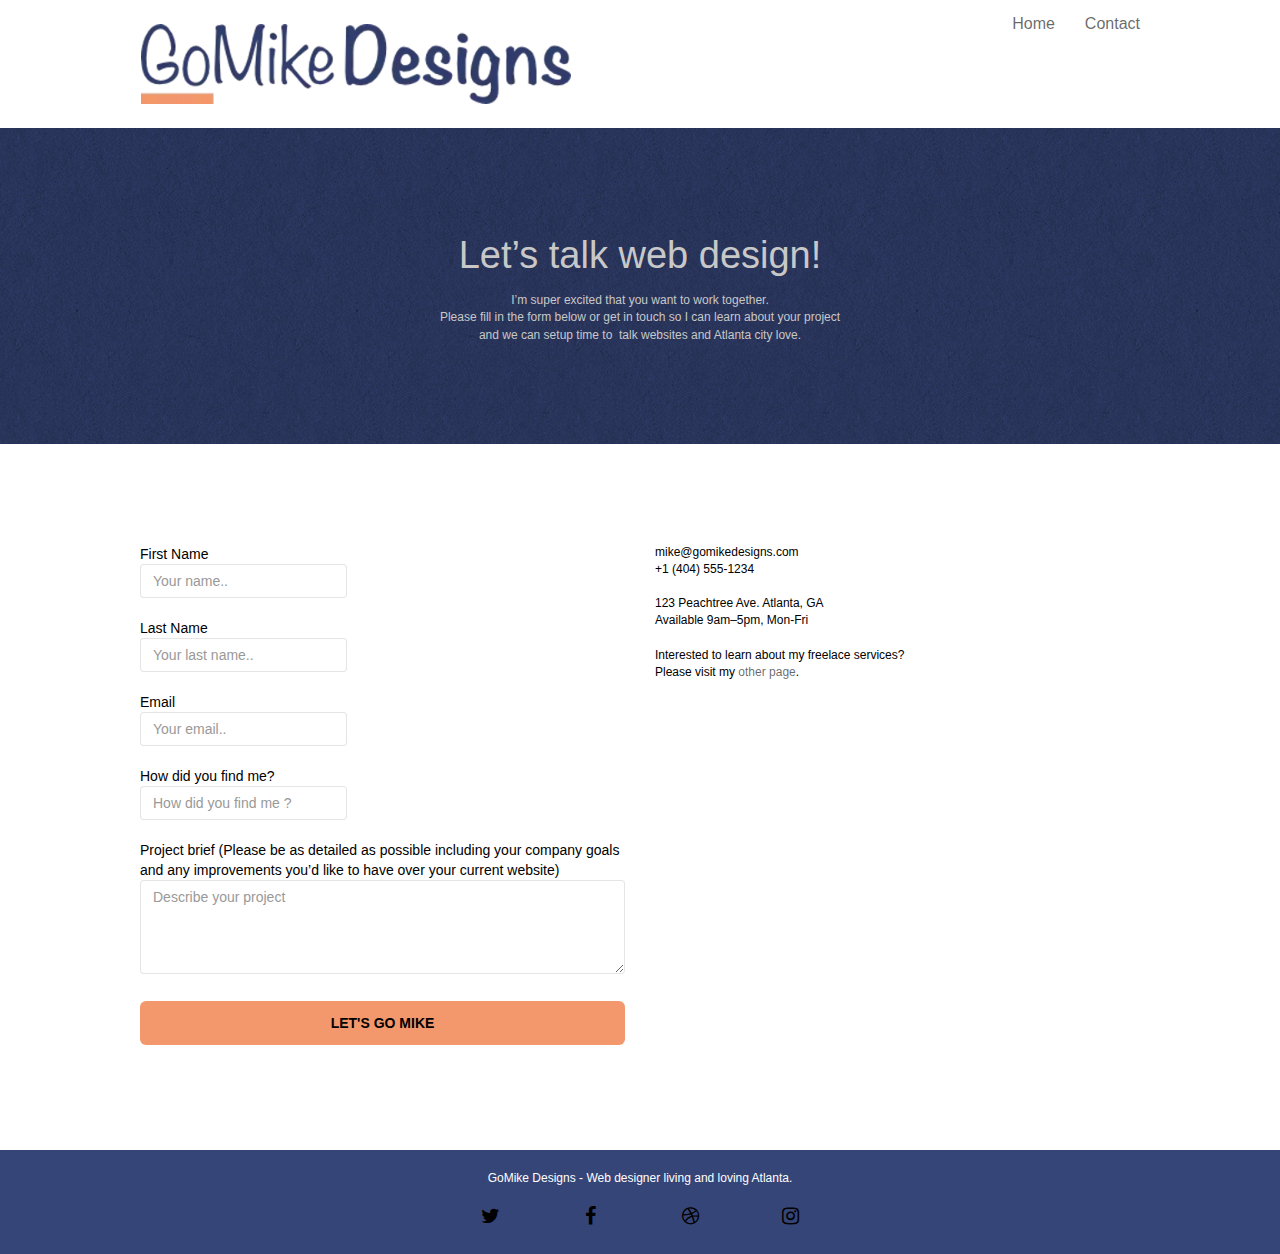
==== commit bdc47975: "deleted min" ====
--- a/page2.html
+++ b/page2.html
@@ -8,7 +8,7 @@
     <link rel="shortcut icon" type="image/png" href="favicon.jpg">
     
 	<link rel="stylesheet" type="text/css" href="./css/bootstrap-min.css">
-	<link rel="stylesheet" type="text/css" href="style-min.css">
+	<link rel="stylesheet" type="text/css" href="style.css">
 	<link rel="stylesheet" type="text/css" href="./css/font-awesome-min.css">
 	<link rel="stylesheet" type="text/css" href="./css/et-line-min.css">
 
--- a/style.css
+++ b/style.css
@@ -0,0 +1,1074 @@
+body {
+    margin: 0;
+    padding: 0;
+    background: #FFF;
+    overflow-x: hidden;
+    -webkit-font-smoothing: antialiased;
+    -moz-osx-font-smoothing: grayscale;
+}
+
+a,
+button {
+    transition: all .3s ease-in-out;
+    outline: none;
+    color: rgba(0, 0, 0, 1);
+}
+
+
+img {
+    max-width: 100%;
+    height: auto;
+  }
+  
+/*   img {
+    height: auto;
+    width: 100%;
+  }  */
+
+
+a:hover {
+    text-decoration: none;
+    cursor: pointer;
+}
+
+#page-loading-blocs-notifaction {
+    position: fixed;
+    top: 0;
+    bottom: 0;
+    width: 100%;
+    z-index: 100000;
+    background: #FFFFFF url("images/pageload-spinner.gif") no-repeat center center;
+}
+
+.bloc {
+    width: 100%;
+    clear: both;
+    background: 50% 50% no-repeat;
+    padding: 0 50px;
+    -webkit-background-size: cover;
+    -moz-background-size: cover;
+    -o-background-size: cover;
+    background-size: cover;
+    position: relative;
+}
+
+.bloc .container {
+    padding-left: 0;
+    padding-right: 0;
+}
+
+.bloc-lg {
+    padding: 100px 50px;
+}
+
+.bloc-md {
+    padding: 50px;
+}
+
+.bloc-sm {
+    padding: 20px 50px;
+}
+
+.bg-center,
+.bg-l-edge,
+.bg-r-edge,
+.bg-t-edge,
+.bg-b-edge,
+.bg-tl-edge,
+.bg-bl-edge,
+.bg-tr-edge,
+.bg-br-edge,
+.bg-repeat {
+    -webkit-background-size: auto;
+    -moz-background-size: auto;
+    -o-background-size: auto;
+    background-size: auto;
+}
+
+.bg-repeat {
+    background: repeat;
+}
+
+.bg-t-edge {
+    background: top no-repeat;
+}
+
+.bloc-bg-texture::before {
+    content: "";
+    background-size: 2px 2px;
+    position: absolute;
+    top: 0;
+    bottom: 0;
+    left: 0;
+    right: 0;
+}
+
+.texture-paper::before {
+    background: url("images/texture-paper.webp");
+    background-size: 280px 280px;
+}
+
+.b-parallax {
+    background-attachment: fixed;
+}
+
+.d-bloc {
+    color: rgba(255, 255, 255, .7);
+}
+
+.d-bloc button:hover {
+    color: rgba(0,0,0,1);
+}
+
+.d-bloc .icon-round,
+.d-bloc .icon-square,
+.d-bloc .icon-rounded,
+.d-bloc .icon-semi-rounded-a,
+.d-bloc .icon-semi-rounded-b {
+    border-color: rgba(255, 255, 255, .9);
+}
+
+.d-bloc .divider-h span {
+    border-color: rgba(255, 255, 255, .2);
+}
+
+.d-bloc .a-btn,
+.d-bloc .navbar a,
+.d-bloc .navbar-brand,
+.d-bloc a .icon-sm,
+.d-bloc a .icon-md,
+.d-bloc a .icon-lg,
+.d-bloc a .icon-xl,
+.d-bloc h1 a,
+.d-bloc h2 a,
+.d-bloc h3 a,
+.d-bloc h4 a,
+.d-bloc h5 a,
+.d-bloc h6 a,
+.d-bloc p a {
+    color: rgba(0, 0, 0, 1);
+}
+
+.d-bloc .a-btn:hover,
+.d-bloc .navbar a:hover,
+.d-bloc .navbar-brand:hover,
+.d-bloc a:hover .icon-sm,
+.d-bloc a:hover .icon-md,
+.d-bloc a:hover .icon-lg,
+.d-bloc a:hover .icon-xl,
+.d-bloc h1 a:hover,
+.d-bloc h2 a:hover,
+.d-bloc h3 a:hover,
+.d-bloc h4 a:hover,
+.d-bloc h5 a:hover,
+.d-bloc h6 a:hover,
+.d-bloc p a:hover {
+    color: rgba(0, 0, 0, 1);
+}
+
+.d-bloc .navbar-toggle .icon-bar {
+    background: rgba(255, 255, 255, 1);
+}
+
+.d-bloc .btn-wire,
+.d-bloc .btn-wire:hover {
+    color: rgba(255, 255, 255, 1);
+    border-color: rgba(255, 255, 255, 1);
+}
+
+.d-bloc .panel {
+    color: rgba(0, 0, 0, .5);
+}
+
+.d-bloc .panel button:hover {
+    color: rgba(0, 0, 0, 1);
+}
+
+.d-bloc .panel icon {
+    border-color: rgba(0, 0, 0, .7);
+}
+
+.d-bloc .panel .divider-h span {
+    border-color: rgba(0, 0, 0, .1);
+}
+
+.d-bloc .panel .a-btn {
+    color: rgba(0, 0, 0, .6);
+}
+
+.d-bloc .panel .a-btn:hover {
+    color: rgba(0, 0, 0, 1);
+}
+
+.d-bloc .panel .btn-wire,
+.d-bloc .panel .btn-wire:hover {
+    color: rgba(0, 0, 0, .7);
+    border-color: rgba(0, 0, 0, .3);
+}
+
+.d-bloc .panel,
+.l-bloc {
+    color: rgba(0, 0, 0, .5);
+}
+
+.d-bloc .panel button:hover,
+.l-bloc button:hover {
+    color: rgba(0, 0, 0, 1);
+}
+
+.l-bloc .icon-round,
+.l-bloc .icon-square,
+.l-bloc .icon-rounded,
+.l-bloc .icon-semi-rounded-a,
+.l-bloc .icon-semi-rounded-b {
+    border-color: rgba(0, 0, 0, .7);
+}
+
+.d-bloc .panel .divider-h span,
+.l-bloc .divider-h span {
+    border-color: rgba(0, 0, 0, .1);
+}
+
+.d-bloc .panel .a-btn,
+.l-bloc .a-btn,
+.l-bloc .navbar a,
+.l-bloc .navbar-brand,
+.l-bloc a .icon-sm,
+.l-bloc a .icon-md,
+.l-bloc a .icon-lg,
+.l-bloc a .icon-xl,
+.l-bloc h1 a,
+.l-bloc h2 a,
+.l-bloc h3 a,
+.l-bloc h4 a,
+.l-bloc h5 a,
+.l-bloc h6 a,
+.l-bloc p a {
+    color: rgba(0, 0, 0, .6);
+}
+
+.d-bloc .panel .a-btn:hover,
+.l-bloc .a-btn:hover,
+.l-bloc .navbar a:hover,
+.l-bloc .navbar-brand:hover,
+.l-bloc a:hover .icon-sm,
+.l-bloc a:hover .icon-md,
+.l-bloc a:hover .icon-lg,
+.l-bloc a:hover .icon-xl,
+.l-bloc h1 a:hover,
+.l-bloc h2 a:hover,
+.l-bloc h3 a:hover,
+.l-bloc h4 a:hover,
+.l-bloc h5 a:hover,
+.l-bloc h6 a:hover,
+.l-bloc p a:hover {
+    color: rgba(0, 0, 0, 1);
+}
+
+.l-bloc .navbar-toggle .icon-bar {
+    color: rgba(0, 0, 0, .6);
+}
+
+.d-bloc .panel .btn-wire,
+.d-bloc .panel .btn-wire:hover,
+.l-bloc .btn-wire,
+.l-bloc .btn-wire:hover {
+    color: rgba(0, 0, 0, .7);
+    border-color: rgba(0, 0, 0, .3);
+}
+
+.voffset {
+    margin-top: 30px;
+}
+
+.voffset-lg {
+    margin-top: 80px;
+}
+
+.row-no-gutters {
+    margin-right: 0;
+    margin-left: 0;
+}
+
+.row.row-no-gutters > [class^="col-"],
+.row.row-no-gutters > [class*=" col-"] {
+    padding-right: 0;
+    padding-left: 0;
+}
+
+#bloc-2-services p {
+    font-size: 11px;
+}
+
+.navbar {
+    margin-bottom: 0;
+    z-index: 1;
+}
+
+.navbar-brand {
+    height: auto;
+    padding: 3px 15px;
+    font-size: 25px;
+    font-weight: normal;
+    font-weight: 600;
+    line-height: 44px;
+}
+
+.navbar-brand img {
+    max-height: 200px;
+    margin: 0 5px 0 0;
+    display: inline;
+}
+
+.navbar-brand img[src$=svg] {
+    min-width: 100px;
+}
+
+.nav-center .navbar-brand img {
+    margin: 0;
+}
+
+.navbar .nav {
+    padding-top: 2px;
+    margin-right: -16px;
+    float: right;
+    z-index: 1;
+}
+
+.nav > li {
+    float: left;
+    margin-top: 4px;
+    font-size: 16px;
+}
+
+.navbar-nav .open .dropdown-menu > li > a {
+    text-align: center;
+}
+
+.nav > li a:hover,
+.nav > li a:focus {
+    background: transparent;
+}
+
+.navbar-toggle {
+    margin: 10px 10px 0 0;
+    border: 0px;
+}
+
+.navbar-toggle:hover {
+    background: transparent;
+}
+
+.navbar-toggle .icon-bar {
+    background-color: rgba(0, 0, 0, .5);
+    width: 26px;
+}
+
+.nav-invert .navbar .nav {
+    float: left;
+}
+
+.nav-invert .navbar-header,
+.nav-invert .navbar-brand {
+    float: right;
+    position: relative;
+    z-index: 2;
+}
+
+@media (min-width: 768px) {
+    .site-navigation {
+        position: center;
+        top: 50%;
+        right: 20px;
+        transform: translate(0, -50%);
+        -webkit-transform: translateY(-50%);
+    }
+    .nav > li .dropdown-menu a,
+    .nav > li .dropdown-menu a:hover {
+        color: #484848;
+    }
+    .nav-invert .site-navigation {
+        left: 0;
+        right: 0;
+    }
+    .nav-center {
+        text-align: center;
+    }
+    .nav-center .navbar-header {
+        width: 100%;
+    }
+    .nav-center .navbar-header,
+    .nav-center .navbar-brand,
+    .nav-center .nav > li {
+        float: none;
+        display: inline-block;
+    }
+    .nav-center .site-navigation {
+        position: relative;
+        width: 100%;
+        right: 0;
+        margin-right: 0px;
+        margin-top: 20px;
+    }
+    .nav-center.mini-nav .navbar-toggle {
+        float: none;
+        margin: 10px auto 0;
+    }
+}
+
+.nav > li > .dropdown a {
+    background: none;
+    display: block;
+    padding: 14px 15px;
+}
+
+nav .caret {
+    margin: 0 5px;
+}
+
+.dropdown-menu .dropdown-menu {
+    top: -8px;
+    left: 100%;
+}
+
+.dropdown-menu .dropmenu-flow-right {
+    top: 100%;
+    left: 0;
+    margin-left: -1px;
+    border-top-left-radius: 0;
+    border-top-right-radius: 0;
+}
+
+.dropdown-menu .dropdown span {
+    border: 4px solid black;
+    border-top-color: transparent;
+    border-right-color: transparent;
+    border-bottom-color: transparent;
+    margin: 6px -5px 0 0;
+    float: right;
+}
+
+.mg-md {
+    margin-top: 10px;
+    margin-bottom: 20px;
+}
+
+.mg-lg {
+    margin-top: 10px;
+    margin-bottom: 40px;
+}
+
+.btn {
+    margin: 0 5px 5px 0;
+}
+
+.btn.pull-right {
+    margin: 0 0 5px 5px;
+}
+
+.btn-d,
+.btn-d:hover,
+.btn-d:focus {
+    color: #FFF;
+    background: rgba(0, 0, 0, .3);
+}
+
+button {
+    outline: none;
+}
+
+.btn-rd {
+    border-radius: 40px;
+}
+
+.btn-clean {
+    border: 1px solid rgba(0, 0, 0, .08);
+    border-bottom-color: rgba(0, 0, 0, .1);
+    text-shadow: 0 1px 0 rgba(0, 0, 1, .1);
+    box-shadow: 0 1px 3px rgba(0, 0, 1, .25), inset 0 1px 0 0 rgba(255, 255, 255, .15);
+}
+
+.icon-md {
+    font-size: 30px;
+    margin: 8px;
+}
+
+.icon-lg {
+    font-size: 60px;
+}
+
+.sm-shadow {
+    text-shadow: 0 1px 2px rgba(0, 0, 0, .3);
+}
+
+.panel-sq,
+.panel-sq .panel-heading,
+.panel-sq .panel-footer {
+    border-radius: 0;
+}
+
+.panel-rd {
+    border-radius: 30px;
+}
+
+.panel-rd .panel-heading {
+    border-radius: 29px 29px 0 0;
+}
+
+.panel-rd .panel-footer {
+    border-radius: 0 0 29px 29px;
+}
+
+.form-control {
+    border-color: rgba(0, 0, 0, .1);
+    box-shadow: none;
+}
+
+.scrollToTop {
+    width: 40px;
+    height: 40px;
+    position: fixed;
+    bottom: 20px;
+    right: 20px;
+    opacity: 0;
+    z-index: 500;
+    transition: all .3s ease-in-out;
+}
+
+.scrollToTop span {
+    margin-top: 6px;
+}
+
+.showScrollTop {
+    font-size: 14px;
+    opacity: 1;
+}
+
+a[data-lightbox] {
+    position: relative;
+    display: block;
+    text-align: center;
+}
+
+a[data-lightbox]:hover::before {
+    content: "+";
+    font-family: "HelveticaNeue-Light", "Helvetica Neue Light", "Helvetica Neue", Helvetica, Arial;
+    font-size: 32px;
+    width: 50px;
+    height: 50px;
+    margin-left: -25px;
+    border-radius: 50%;
+    background: rgba(0, 0, 0, .6);
+    color: #FFF;
+    font-weight: 100;
+    z-index: 1;
+    position: absolute;
+    top: 50%;
+    transform: translateY(-50%);
+    -webkit-transform: translateY(-50%);
+}
+
+a[data-lightbox]:hover img {
+    opacity: 0.6;
+    -webkit-animation-fill-mode: none;
+    animation-fill-mode: none;
+}
+
+#lightbox-modal {
+    display: flex;
+    align-items: center;
+}
+
+#lightbox-modal .modal-dialog {
+    width: 90%;
+    max-width: 900px;
+    margin: 0 auto 0;
+}
+
+#lightbox-modal .modal-dialog img {
+    max-height: 90vh;
+    margin: 0 auto;
+}
+
+.lightbox-caption {
+    padding: 20px;
+    color: #FFF;
+    background: rgba(0, 0, 0, .5);
+    position: absolute;
+    left: 15px;
+    right: 15px;
+    bottom: 5px;
+}
+
+.close-lightbox {
+    color: #FFF;
+    font-size: 30px;
+    position: absolute;
+    top: 20px;
+    right: 20px;
+    z-index: 20;
+    background: rgba(0, 0, 0, .5);
+    border: none;
+    line-height: 30px;
+    padding: 0 9px 5px;
+    opacity: 0.3;
+}
+
+.close-lightbox:hover,
+.next-lightbox:hover,
+.prev-lightbox:hover {
+    opacity: 1.0;
+    color: #FFF;
+}
+
+.next-lightbox,
+.prev-lightbox {
+    font-size: 20px;
+    color: rgba(255, 255, 255, .9);
+    background: rgba(0, 0, 0, .5);
+    transition: all .2s ease-in-out;
+    position: absolute;
+    top: 45%;
+    z-index: 1;
+    opacity: 0.4;
+}
+
+.next-lightbox {
+    padding: 6px 8px 1px 13px;
+    right: 25px;
+}
+
+.prev-lightbox {
+    padding: 6px 13px 1px 10px;
+    left: 25px;
+}
+
+.snapshot-lb .modal-body {
+    padding-bottom: 45px;
+}
+
+.snapshot-lb .lightbox-caption {
+    padding: 0;
+    color: rgba(0, 0, 0, .5);
+    background: none;
+}
+
+h1,
+h2,
+h3,
+h4,
+h5,
+h6,
+p,
+label,
+.btn,
+a {
+    font-family: "helvetica";
+    font-weight: 400;
+    color: #000000;
+}
+
+.container {
+    max-width: 1000px;
+}
+
+.hero-bloc-text {
+    font-size: 38px;
+}
+
+.hero-bloc-text-sub {
+    font-size: 36px;
+}
+
+.statement-bloc-text {
+    line-height: 26px;
+    font-style: italic;
+    font-size: 20px;
+    text-align: center;
+    font-weight: lighter;
+    max-width: 520px;
+    margin: auto auto auto auto;
+}
+
+p {
+    font-size: 12px;
+}
+
+.tight-width-whitespace {
+    max-width: 600px;
+    margin: auto auto auto auto;
+}
+
+.h1 {
+    font-size: 20px;
+    font-family: "Open Sans";
+}
+
+.cta-hero {
+    margin-top: 22px;
+    color: #FFFFFF;
+    text-transform: uppercase;
+    padding: 12px 28px 12px 28px;
+    font-size: 1.0em;
+    font-weight: 700;
+}
+
+.social {
+    max-width: 400px;
+    margin: auto auto auto auto;
+}
+
+.social a {
+    text-decoration: none;
+    color: black;
+    font-size: 2rem;
+  }
+
+.hide {
+    opacity: 0;
+}
+
+h2 {
+    font-size: 22px;
+    line-height: 1.4em;
+}
+
+h3 {
+    font-size: 15px;
+    text-transform: uppercase;
+    font-weight: 700;
+    color: #333333;
+}
+
+.med-width-whitespace {
+    max-width: 800px;
+    margin: auto auto auto auto;
+    box-shadow: 0px 0px 0px #000000;
+}
+
+h1 {
+    color: #333333;
+}
+
+h4 {
+    color: #333333;
+}
+
+.icons {
+    margin-bottom: 14px;
+    margin-top: 24px;
+}
+
+.white {
+    color: #FFFFFF;
+}
+
+.portfolio-thumb {
+    margin-bottom: 24px;
+}
+
+.portfolio-row {
+    margin-bottom: 44px;
+    margin-top: 50px;
+}
+
+.avatar {
+    box-shadow: 0px 4px 9px rgba(0, 0, 0, 0.3);
+}
+
+.black-background {
+    background-color: rgba(35, 31, 32, 0.7);
+    padding: 40px 40px 40px 40px;
+}
+
+.bold-link {
+    font-weight: 900;
+    text-decoration: underline;
+}
+
+.service-header {
+    font-size: 15px;
+    font-weight: 700;
+    text-transform: uppercase;
+}
+
+.bgc-white {
+    background-color: #FFFFFF;
+}
+
+.bgc-dark-slate-blue {
+    background-color: #364577;
+}
+
+.bgc-atomic-tangerine {
+    background-color: #F3976C;
+}
+
+.tc-white {
+    color: #C8C8C8;
+}
+
+
+
+.btn-atomic-tangerine {
+    background: #F3976C;
+    color: #000000;
+}
+
+.btn-atomic-tangerine:hover {
+    background: #c27956;
+    color: #000000;
+}
+
+.ltc-white {
+    color: #FFFFFF;
+}
+
+.ltc-white:hover {
+    color: #cccccc;
+}
+
+.ltc-atomic-tangerine {
+    color: #F3976C;
+}
+
+.ltc-atomic-tangerine:hover {
+    color: #c27956;
+}
+
+.icon-dark-slate-blue {
+    color: #364577;
+    border-color: #364577;
+}
+
+.bg-dots-bg img{
+    background-image: url("images/dots-bg.webp");
+}
+
+.bg-lines-h2-bg img{
+    background-image: url("images/lines-h2-bg.webp");
+}
+
+.bg-atlanta-20made-20sign img{
+    background-image: url("images/atlanta-made-sign.webp");
+}
+
+.bg-atlanta-20made-20sign-20orange img{
+    background-image: url("images/atlanta-made-sign-orange.webp");
+
+
+@media (max-width: 1024px) {
+    .bloc {
+        padding-left: 20px;
+        padding-right: 20px;
+    }
+    .bloc.full-width-bloc,
+    .bloc-tile-2.full-width-bloc .container,
+    .bloc-tile-3.full-width-bloc .container,
+    .bloc-tile-4.full-width-bloc .container {
+        padding-left: 0;
+        padding-right: 0;
+    }
+}
+
+@media (max-width: 992px) and (min-width: 768px) {
+    .navbar .nav {
+        max-width: 80%
+    }
+    .nav-center.navbar .nav {
+        max-width: 100%
+    }
+}
+
+@media only screen and (min-device-width: 768px) and (max-device-width: 1024px) and (orientation: landscape) {
+    .b-parallax {
+        background-attachment: scroll;
+    }
+}
+
+@media only screen and (min-device-width: 1024px) and (max-device-width: 1366px) and (-webkit-min-device-pixel-ratio: 1.5) {
+    .b-parallax {
+        background-attachment: scroll;
+    }
+}
+
+@media (max-width: 991px) {
+    .container {
+        width: 100%;
+    }
+    .b-parallax {
+        background-attachment: scroll;
+    }
+    .page-container,
+    #hero-bloc {
+        overflow-x: hidden;
+        position: relative;
+    }
+    .bloc {
+        padding-left: constant(safe-area-inset-left);
+        padding-right: constant(safe-area-inset-right);
+    }
+    .bloc-group,
+    .bloc-group .bloc {
+        display: block;
+        width: 100%;
+    }
+    .bloc-fill-screen .fill-bloc-top-edge,
+    .bloc-fill-screen .fill-bloc-bottom-edge {
+        padding: 0 20px;
+        padding-left: constant(safe-area-inset-left);
+        padding-right: constant(safe-area-inset-right);
+    }
+}
+
+@media (max-width: 767px) {
+    .page-container {
+        overflow-x: hidden;
+        position: relative;
+    }
+    h1,
+    h2,
+    h3,
+    h4,
+    h5,
+    h6,
+    p,
+    #disqus_thread {
+        padding-left: 10px;
+        padding-right: 10px;
+    }
+    .b-parallax {
+        background-attachment: scroll;
+    }
+    .navbar .nav {
+        padding-top: 0;
+        border-top: 1px solid rgba(0, 0, 0, .2);
+        float: none;
+    }
+    .navbar.row {
+        margin-left: 0;
+        margin-right: 0;
+    }
+    .site-navigation {
+        position: inherit;
+        transform: none;
+        -webkit-transform: none;
+        -ms-transform: none;
+    }
+    .nav > li {
+        margin-top: 0;
+        border-bottom: 1px solid rgba(0, 0, 0, .1);
+        background: rgba(0, 0, 0, .05);
+        text-align: left;
+        padding-left: 15px;
+        width: 100%;
+    }
+    .nav > li:hover {
+        background: rgba(0, 0, 0, .08);
+    }
+    .dropdown .dropdown a .caret {
+        float: none;
+        margin: 5px 0 0 10px;
+        border: 4px solid black;
+        border-bottom-color: transparent;
+        border-right-color: transparent;
+        border-left-color: transparent;
+    }
+    #hero-bloc .navbar .nav {
+        background: rgba(0, 0, 0, .8);
+    }
+    #hero-bloc .navbar .nav a {
+        color: rgba(255, 255, 255, .6);
+    }
+    .hero {
+        padding: 50px 0;
+    }
+    .hero-nav {
+        left: -1px;
+        right: -1px;
+    }
+    .navbar-collapse {
+        padding: 0;
+        overflow-x: hidden;
+        -webkit-box-shadow: none;
+        box-shadow: none;
+    }
+    .navbar-brand img {
+        max-height: 40px;
+        width: auto;
+    }
+    .nav-invert .navbar-header {
+        float: none;
+        width: 100%;
+    }
+    .nav-invert .navbar-toggle {
+        float: left;
+        margin-left: 10px;
+    }
+    .bloc {
+        padding-left: 0;
+        padding-right: 0;
+    }
+    .bloc-xxl,
+    .bloc-xl,
+    .bloc-lg {
+        padding: 40px 0;
+    }
+    .bloc-sm,
+    .bloc-md {
+        padding-left: 0;
+        padding-right: 0;
+    }
+    .bloc-tile-2 .container,
+    .bloc-tile-3 .container,
+    .bloc-tile-4 .container,
+    .bloc-fill-screen .fill-bloc-top-edge,
+    .bloc-fill-screen .fill-bloc-bottom-edge {
+        padding-left: 0;
+        padding-right: 0;
+    }
+    .a-block {
+        padding: 0 10px;
+    }
+    .btn-dwn {
+        display: none;
+    }
+    .voffset {
+        margin-top: 5px;
+    }
+    .voffset-md {
+        margin-top: 20px;
+    }
+    .voffset-lg {
+        margin-top: 30px;
+    }
+    form {
+        padding: 5px;
+    }
+    .close-lightbox {
+        display: inline-block;
+    }
+    .blocsapp-device-iphone5 {
+        background-size: 216px 425px;
+        padding-top: 60px;
+        width: 216px;
+        height: 425px;
+    }
+    .blocsapp-device-iphone5 img {
+        width: 180px;
+        height: 320px;
+    }
+}
+
+@media (max-width: 400px) {
+    .bloc {
+        padding-left: 0;
+        padding-right: 0;
+    }
+}
+
+@media (max-width: 767px) {
+    .bloc-mob-center-text {
+        text-align: center;
+    }
+}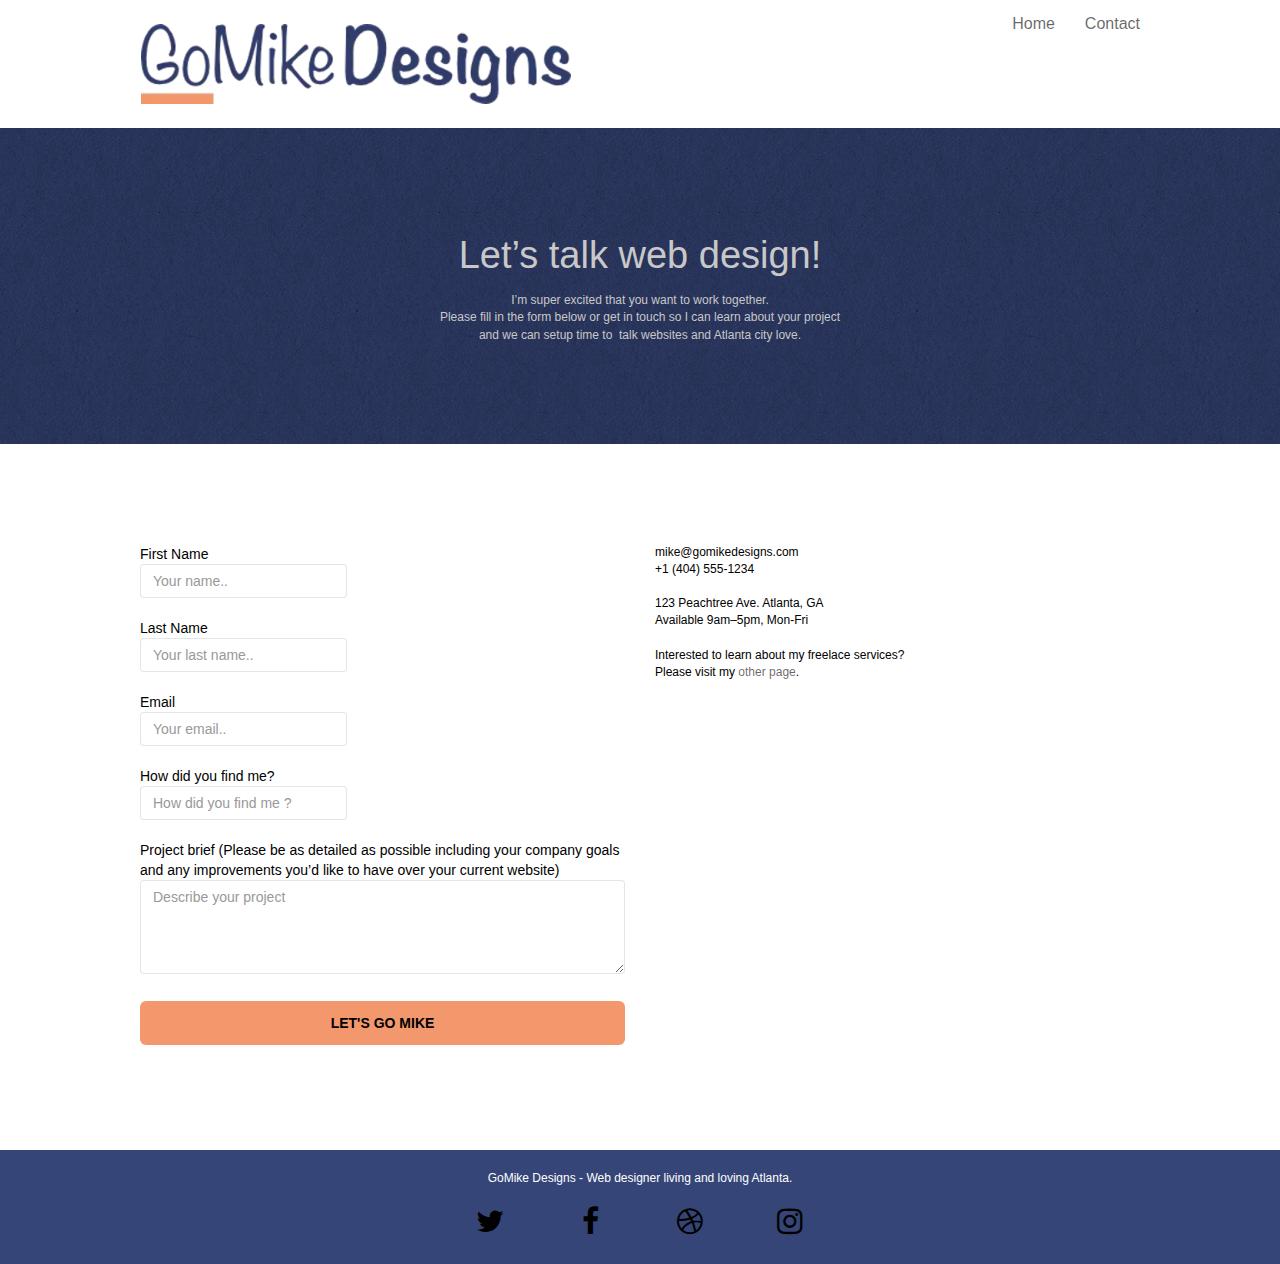
==== commit 7e3efda1: "change css" ====
--- a/page2.html
+++ b/page2.html
@@ -8,9 +8,9 @@
     <link rel="shortcut icon" type="image/png" href="favicon.jpg">
     
 	<link rel="stylesheet" type="text/css" href="./css/bootstrap-min.css">
-	<link rel="stylesheet" type="text/css" href="style.css">
 	<link rel="stylesheet" type="text/css" href="./css/font-awesome-min.css">
 	<link rel="stylesheet" type="text/css" href="./css/et-line-min.css">
+	<link rel="stylesheet" type="text/css" href="style.css">
 
 	<title>Contact</title>
     
